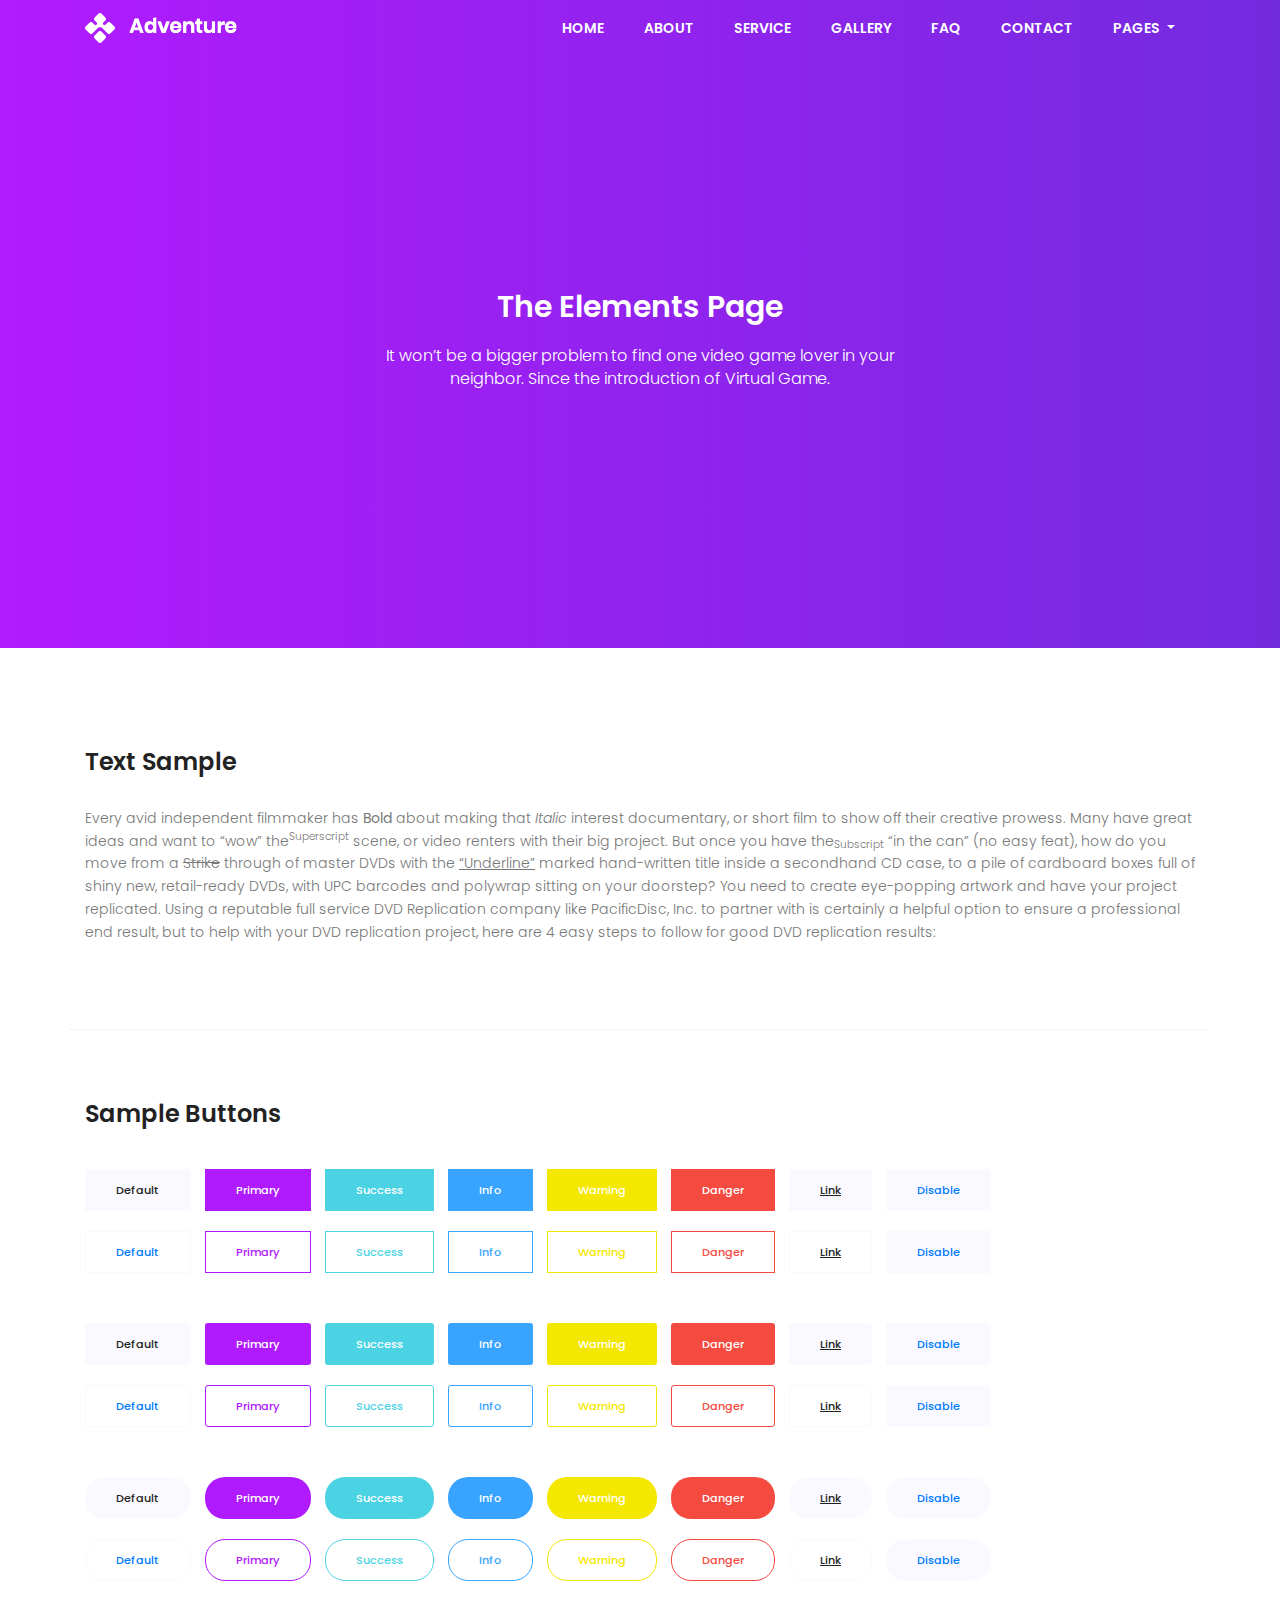
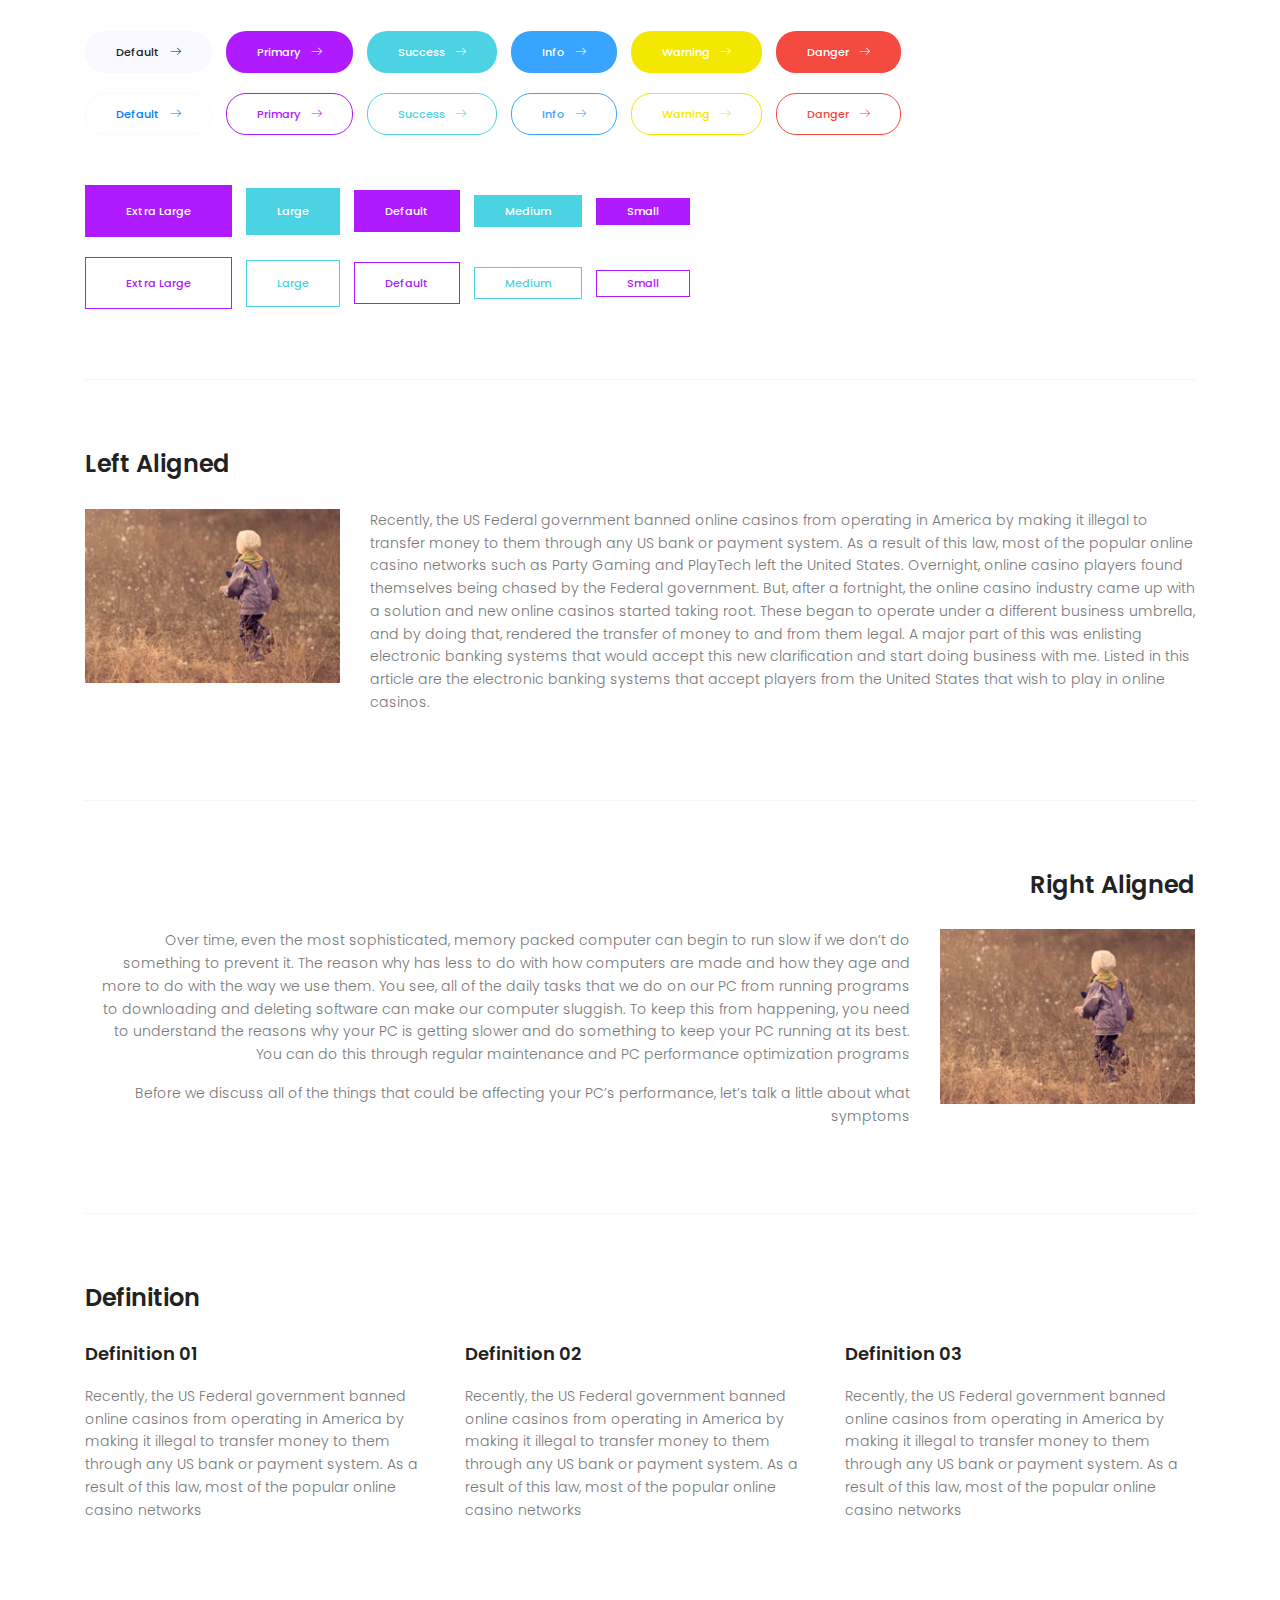
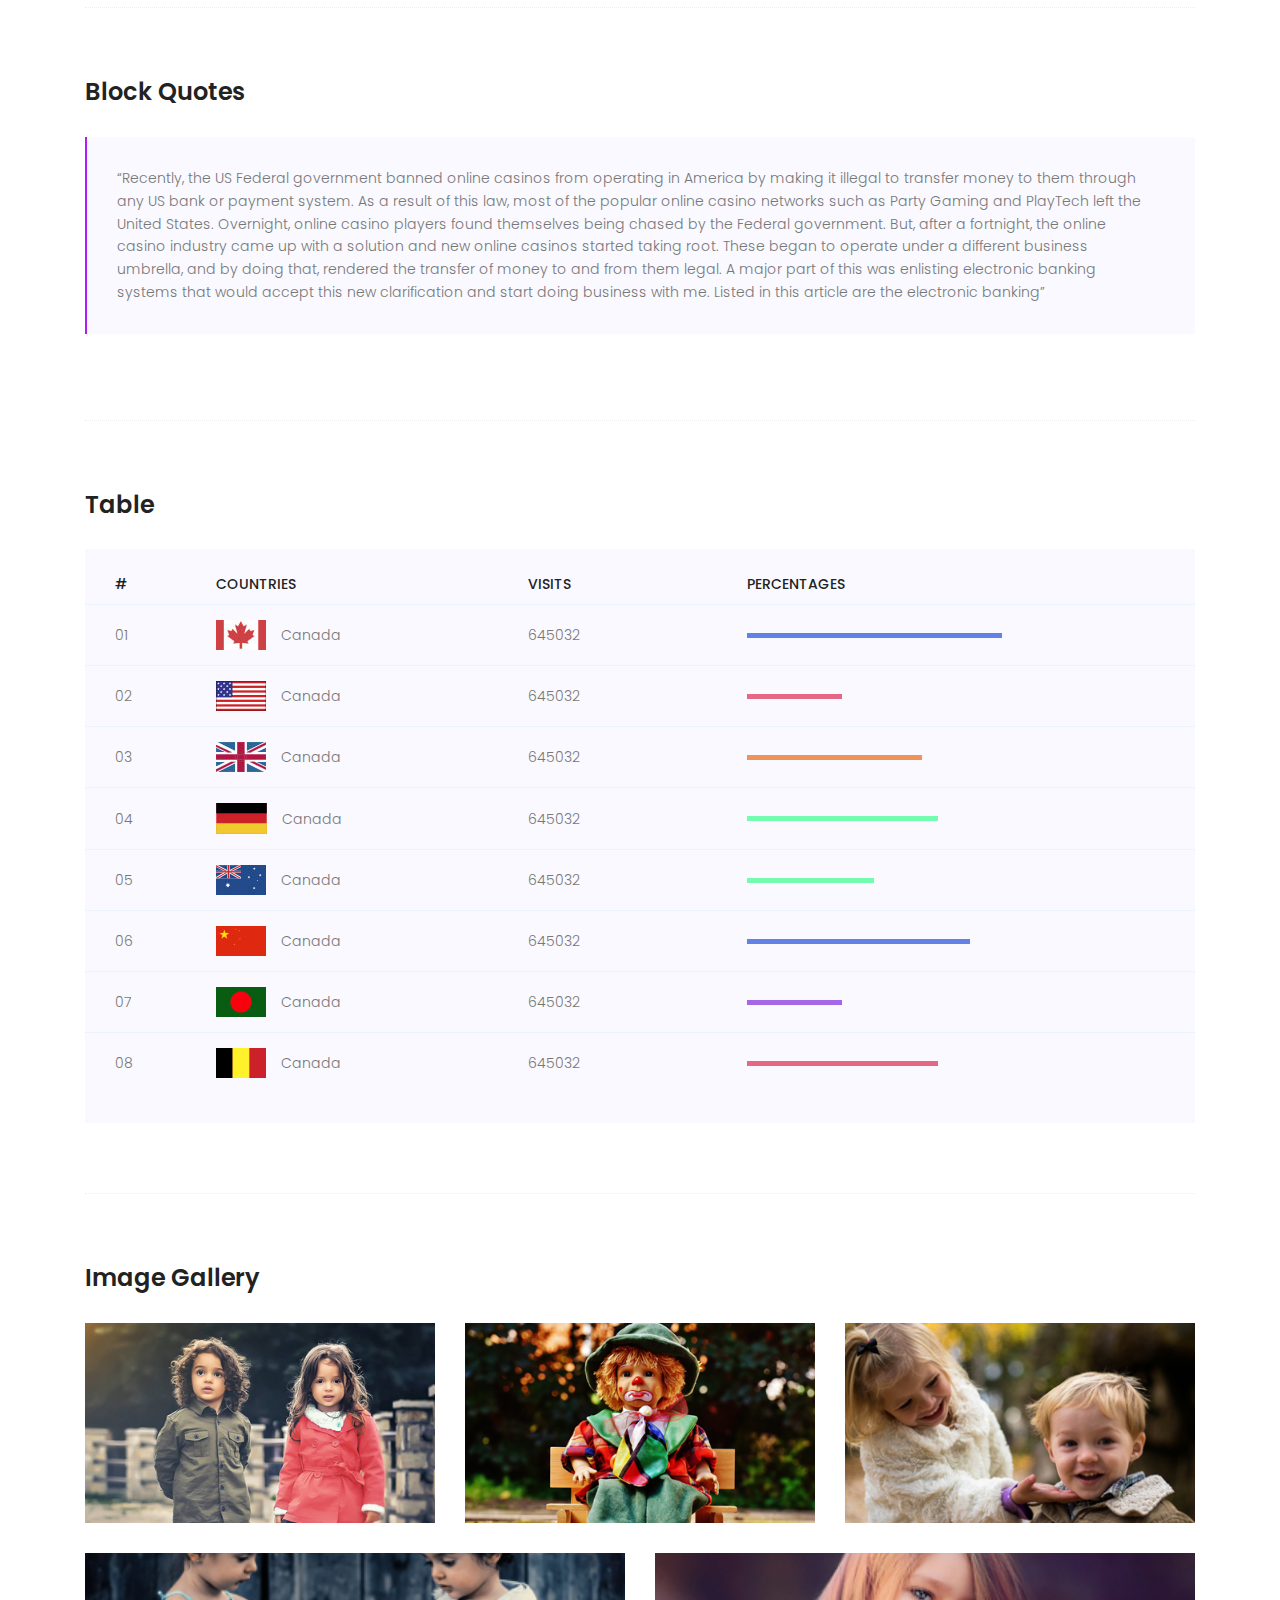
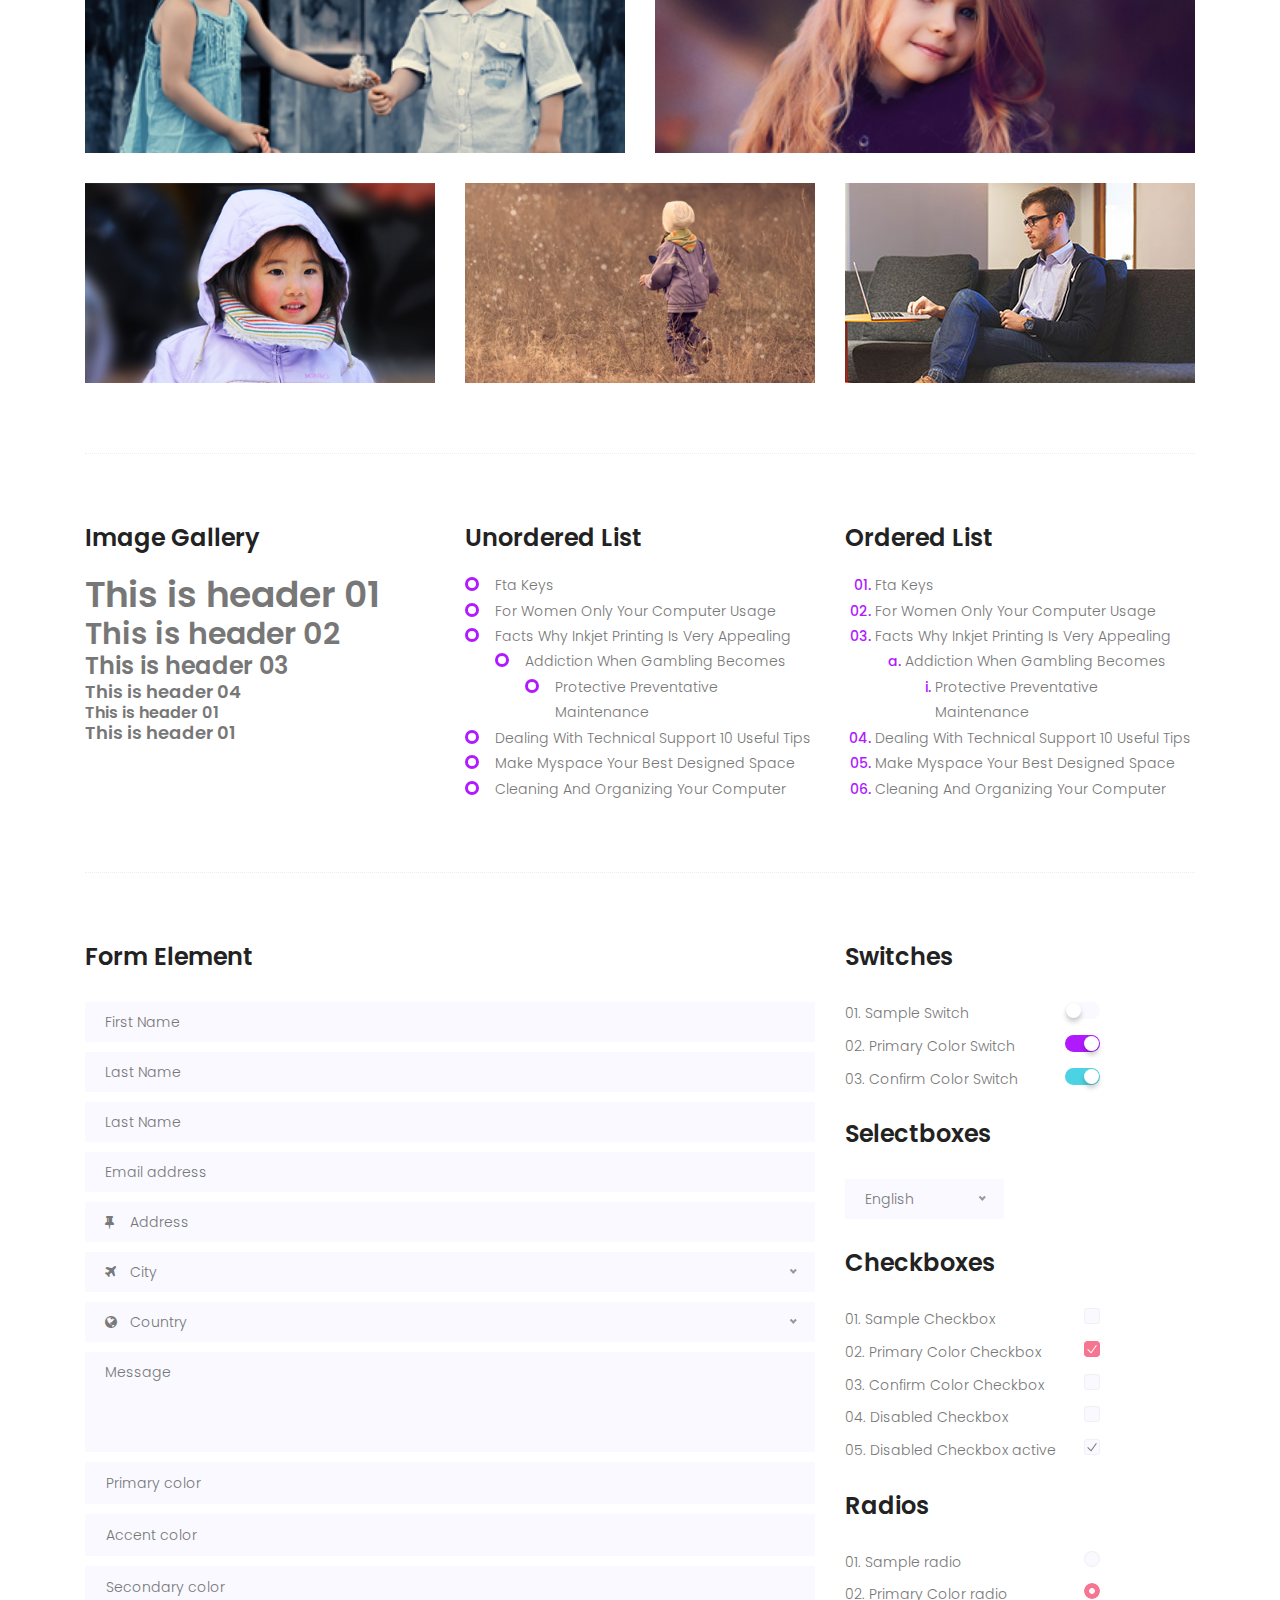
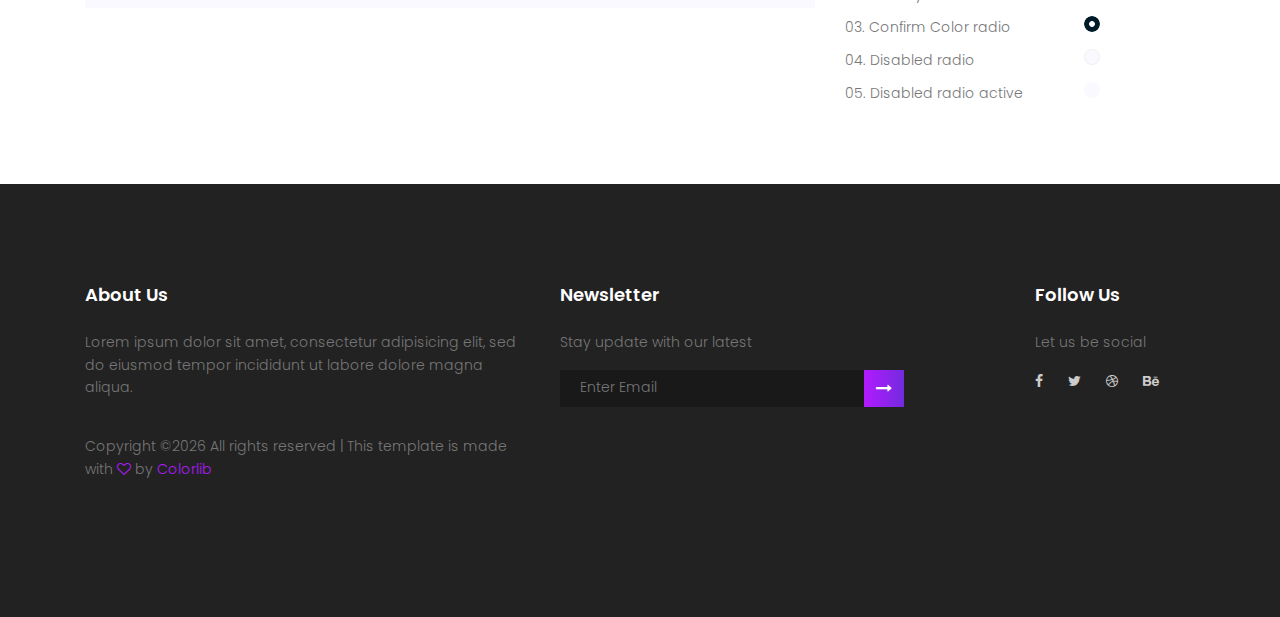
==== elements.html @ 17e7ca54 "new web" ====
<!DOCTYPE html>
	<html lang="zxx" class="no-js">
	<head>
		<!-- Mobile Specific Meta -->
		<meta name="viewport" content="width=device-width, initial-scale=1, shrink-to-fit=no">
		<!-- Favicon-->
		<link rel="shortcut icon" href="img/elements/fav.png">
		<!-- Author Meta -->
		<meta name="author" content="CodePixar">
		<!-- Meta Description -->
		<meta name="description" content="">
		<!-- Meta Keyword -->
		<meta name="keywords" content="">
		<!-- meta character set -->
		<meta charset="UTF-8">
		<!-- Site Title -->
		<title>Adventure</title>

		<link href="https://fonts.googleapis.com/css?family=Poppins:100,200,400,300,500,600,700" rel="stylesheet"> 
			<!--
			CSS
			============================================= -->
			<link rel="stylesheet" href="css/linearicons.css">
			<link rel="stylesheet" href="css/owl.carousel.css">
			<link rel="stylesheet" href="css/font-awesome.min.css">
			<link rel="stylesheet" href="css/nice-select.css">			
			<link rel="stylesheet" href="css/magnific-popup.css">
			<link rel="stylesheet" href="css/bootstrap.css">
			<link rel="stylesheet" href="css/main.css">
		</head>
		<body>
			<!-- Start banner Area -->
			<section class="generic-banner relative">
			<!-- Start Header Area -->
				<header class="default-header">
					<nav class="navbar navbar-expand-lg  navbar-light">
						<div class="container">
							  <a class="navbar-brand" href="index.html">
							  	<img src="img/logo.png" alt="">
							  </a>
							  <button class="navbar-toggler" type="button" data-toggle="collapse" data-target="#navbarSupportedContent" aria-controls="navbarSupportedContent" aria-expanded="false" aria-label="Toggle navigation">
							    <span class="text-white lnr lnr-menu"></span>
							  </button>

							  <div class="collapse navbar-collapse justify-content-end align-items-center" id="navbarSupportedContent">
							    <ul class="navbar-nav">
									<li><a href="index.html#home">Home</a></li>
									<li><a href="index.html#about">About</a></li>									
									<li><a href="index.html#secvice">Service</a></li>
									<li><a href="index.html#gallery">Gallery</a></li>
									<li><a href="index.html#faq">Faq</a></li>
									<li><a href="index.html#contact">Contact</a></li>
									<!-- Dropdown -->
								    <li class="dropdown">
								      <a class="dropdown-toggle" href="#" id="navbardrop" data-toggle="dropdown">
								        Pages
								      </a>
								      <div class="dropdown-menu">
								        <a class="dropdown-item" href="generic.html">Generic</a>
								        <a class="dropdown-item" href="elements.html">Elements</a>
								      </div>
								    </li>
							    </ul>
							  </div>						
						</div>
					</nav>
				</header>
			<!-- End Header Area -->				
				<div class="container">
					<div class="row height align-items-center justify-content-center">
						<div class="col-lg-10">
							<div class="generic-banner-content">
								<h2 class="text-white">The Elements Page</h2>
								<p class="text-white">It won’t be a bigger problem to find one video game lover in your <br> neighbor. Since the introduction of Virtual Game.</p>
							</div>
						</div>
					</div>
				</div>
			</section>		
			<!-- End banner Area -->
			<!-- Start Sample Area -->
			<section class="sample-text-area">
				<div class="container">
					<h3 class="text-heading">Text Sample</h3>
					<p class="sample-text">
						Every avid independent filmmaker has <b>Bold</b> about making that <i>Italic</i> interest documentary, or short film to show off their creative prowess. Many have great ideas and want to “wow” the<sup>Superscript</sup> scene, or video renters with their big project.  But once you have the<sub>Subscript</sub> “in the can” (no easy feat), how do you move from a <del>Strike</del> through of master DVDs with the <u>“Underline”</u> marked hand-written title inside a secondhand CD case, to a pile of cardboard boxes full of shiny new, retail-ready DVDs, with UPC barcodes and polywrap sitting on your doorstep?  You need to create eye-popping artwork and have your project replicated. Using a reputable full service DVD Replication company like PacificDisc, Inc. to partner with is certainly a helpful option to ensure a professional end result, but to help with your DVD replication project, here are 4 easy steps to follow for good DVD replication results: 

					</p>
				</div>
			</section>
			<!-- End Sample Area -->
			<!-- Start Button -->
			<section class="button-area">
				<div class="container border-top-generic">
					<h3 class="text-heading">Sample Buttons</h3>
					<div class="button-group-area">
						<a href="#" class="genric-btn default">Default</a>
						<a href="#" class="genric-btn primary">Primary</a>
						<a href="#" class="genric-btn success">Success</a>
						<a href="#" class="genric-btn info">Info</a>
						<a href="#" class="genric-btn warning">Warning</a>
						<a href="#" class="genric-btn danger">Danger</a>
						<a href="#" class="genric-btn link">Link</a>
						<a href="#" class="genric-btn disable">Disable</a>
					</div>
					<div class="button-group-area mt-10">
						<a href="#" class="genric-btn default-border">Default</a>
						<a href="#" class="genric-btn primary-border">Primary</a>
						<a href="#" class="genric-btn success-border">Success</a>
						<a href="#" class="genric-btn info-border">Info</a>
						<a href="#" class="genric-btn warning-border">Warning</a>
						<a href="#" class="genric-btn danger-border">Danger</a>
						<a href="#" class="genric-btn link-border">Link</a>
						<a href="#" class="genric-btn disable">Disable</a>
					</div>
					<div class="button-group-area mt-40">
						<a href="#" class="genric-btn default radius">Default</a>
						<a href="#" class="genric-btn primary radius">Primary</a>
						<a href="#" class="genric-btn success radius">Success</a>
						<a href="#" class="genric-btn info radius">Info</a>
						<a href="#" class="genric-btn warning radius">Warning</a>
						<a href="#" class="genric-btn danger radius">Danger</a>
						<a href="#" class="genric-btn link radius">Link</a>
						<a href="#" class="genric-btn disable radius">Disable</a>
					</div>
					<div class="button-group-area mt-10">
						<a href="#" class="genric-btn default-border radius">Default</a>
						<a href="#" class="genric-btn primary-border radius">Primary</a>
						<a href="#" class="genric-btn success-border radius">Success</a>
						<a href="#" class="genric-btn info-border radius">Info</a>
						<a href="#" class="genric-btn warning-border radius">Warning</a>
						<a href="#" class="genric-btn danger-border radius">Danger</a>
						<a href="#" class="genric-btn link-border radius">Link</a>
						<a href="#" class="genric-btn disable radius">Disable</a>
					</div>
					<div class="button-group-area mt-40">
						<a href="#" class="genric-btn default circle">Default</a>
						<a href="#" class="genric-btn primary circle">Primary</a>
						<a href="#" class="genric-btn success circle">Success</a>
						<a href="#" class="genric-btn info circle">Info</a>
						<a href="#" class="genric-btn warning circle">Warning</a>
						<a href="#" class="genric-btn danger circle">Danger</a>
						<a href="#" class="genric-btn link circle">Link</a>
						<a href="#" class="genric-btn disable circle">Disable</a>
					</div>
					<div class="button-group-area mt-10">
						<a href="#" class="genric-btn default-border circle">Default</a>
						<a href="#" class="genric-btn primary-border circle">Primary</a>
						<a href="#" class="genric-btn success-border circle">Success</a>
						<a href="#" class="genric-btn info-border circle">Info</a>
						<a href="#" class="genric-btn warning-border circle">Warning</a>
						<a href="#" class="genric-btn danger-border circle">Danger</a>
						<a href="#" class="genric-btn link-border circle">Link</a>
						<a href="#" class="genric-btn disable circle">Disable</a>
					</div>
					<div class="button-group-area mt-40">
						<a href="#" class="genric-btn default circle arrow">Default<span class="lnr lnr-arrow-right"></span></a>
						<a href="#" class="genric-btn primary circle arrow">Primary<span class="lnr lnr-arrow-right"></span></a>
						<a href="#" class="genric-btn success circle arrow">Success<span class="lnr lnr-arrow-right"></span></a>
						<a href="#" class="genric-btn info circle arrow">Info<span class="lnr lnr-arrow-right"></span></a>
						<a href="#" class="genric-btn warning circle arrow">Warning<span class="lnr lnr-arrow-right"></span></a>
						<a href="#" class="genric-btn danger circle arrow">Danger<span class="lnr lnr-arrow-right"></span></a>
					</div>
					<div class="button-group-area mt-10">
						<a href="#" class="genric-btn default-border circle arrow">Default<span class="lnr lnr-arrow-right"></span></a>
						<a href="#" class="genric-btn primary-border circle arrow">Primary<span class="lnr lnr-arrow-right"></span></a>
						<a href="#" class="genric-btn success-border circle arrow">Success<span class="lnr lnr-arrow-right"></span></a>
						<a href="#" class="genric-btn info-border circle arrow">Info<span class="lnr lnr-arrow-right"></span></a>
						<a href="#" class="genric-btn warning-border circle arrow">Warning<span class="lnr lnr-arrow-right"></span></a>
						<a href="#" class="genric-btn danger-border circle arrow">Danger<span class="lnr lnr-arrow-right"></span></a>
					</div>
					<div class="button-group-area mt-40">
						<a href="#" class="genric-btn primary e-large">Extra Large</a>
						<a href="#" class="genric-btn success large">Large</a>
						<a href="#" class="genric-btn primary">Default</a>
						<a href="#" class="genric-btn success medium">Medium</a>
						<a href="#" class="genric-btn primary small">Small</a>
					</div>
					<div class="button-group-area mt-10">
						<a href="#" class="genric-btn primary-border e-large">Extra Large</a>
						<a href="#" class="genric-btn success-border large">Large</a>
						<a href="#" class="genric-btn primary-border">Default</a>
						<a href="#" class="genric-btn success-border medium">Medium</a>
						<a href="#" class="genric-btn primary-border small">Small</a>
					</div>
				</div>
			</section>
			<!-- End Button -->
			<!-- Start Align Area -->
			<div class="whole-wrap">
				<div class="container">
					<div class="section-top-border">
						<h3 class="mb-30">Left Aligned</h3>
						<div class="row">
							<div class="col-md-3">
								<img src="img/elements/d.jpg" alt="" class="img-fluid">
							</div>
							<div class="col-md-9 mt-sm-20">
								<p>Recently, the US Federal government banned online casinos from operating in America by making it illegal to transfer money to them through any US bank or payment system. As a result of this law, most of the popular online casino networks such as Party Gaming and PlayTech left the United States. Overnight, online casino players found themselves being chased by the Federal government. But, after a fortnight, the online casino industry came up with a solution and new online casinos started taking root. These began to operate under a different business umbrella, and by doing that, rendered the transfer of money to and from them legal. A major part of this was enlisting electronic banking systems that would accept this new clarification and start doing business with me. Listed in this article are the electronic banking systems that accept players from the United States that wish to play in online casinos.</p>
							</div>
						</div>
					</div>
					<div class="section-top-border text-right">
						<h3 class="mb-30">Right Aligned</h3>
						<div class="row">
							<div class="col-md-9">
								<p class="text-right">Over time, even the most sophisticated, memory packed computer can begin to run slow if we don’t do something to prevent it. The reason why has less to do with how computers are made and how they age and more to do with the way we use them. You see, all of the daily tasks that we do on our PC from running programs to downloading and deleting software can make our computer sluggish. To keep this from happening, you need to understand the reasons why your PC is getting slower and do something to keep your PC running at its best. You can do this through regular maintenance and PC performance optimization programs</p>
								<p class="text-right">Before we discuss all of the things that could be affecting your PC’s performance, let’s talk a little about what symptoms</p>
							</div>
							<div class="col-md-3">
								<img src="img/elements/d.jpg" alt="" class="img-fluid">
							</div>
						</div>
					</div>
					<div class="section-top-border">
						<h3 class="mb-30">Definition</h3>
						<div class="row">
							<div class="col-md-4">
								<div class="single-defination">
									<h4 class="mb-20">Definition 01</h4>
									<p>Recently, the US Federal government banned online casinos from operating in America by making it illegal to transfer money to them through any US bank or payment system. As a result of this law, most of the popular online casino networks</p>
								</div>
							</div>
							<div class="col-md-4">
								<div class="single-defination">
									<h4 class="mb-20">Definition 02</h4>
									<p>Recently, the US Federal government banned online casinos from operating in America by making it illegal to transfer money to them through any US bank or payment system. As a result of this law, most of the popular online casino networks</p>
								</div>
							</div>
							<div class="col-md-4">
								<div class="single-defination">
									<h4 class="mb-20">Definition 03</h4>
									<p>Recently, the US Federal government banned online casinos from operating in America by making it illegal to transfer money to them through any US bank or payment system. As a result of this law, most of the popular online casino networks</p>
								</div>
							</div>
						</div>
					</div>
					<div class="section-top-border">
						<h3 class="mb-30">Block Quotes</h3>
						<div class="row">
							<div class="col-lg-12">
								<blockquote class="generic-blockquote">
									“Recently, the US Federal government banned online casinos from operating in America by making it illegal to transfer money to them through any US bank or payment system. As a result of this law, most of the popular online casino networks such as Party Gaming and PlayTech left the United States. Overnight, online casino players found themselves being chased by the Federal government. But, after a fortnight, the online casino industry came up with a solution and new online casinos started taking root. These began to operate under a different business umbrella, and by doing that, rendered the transfer of money to and from them legal. A major part of this was enlisting electronic banking systems that would accept this new clarification and start doing business with me. Listed in this article are the electronic banking” 
								</blockquote>
							</div>
						</div>
					</div>
					<div class="section-top-border">
						<h3 class="mb-30">Table</h3>
						<div class="progress-table-wrap">
							<div class="progress-table">
								<div class="table-head">
									<div class="serial">#</div>
									<div class="country">Countries</div>
									<div class="visit">Visits</div>
									<div class="percentage">Percentages</div>
								</div>
								<div class="table-row">
									<div class="serial">01</div>
									<div class="country"> <img src="img/elements/f1.jpg" alt="flag">Canada</div>
									<div class="visit">645032</div>
									<div class="percentage">
										<div class="progress">
											<div class="progress-bar color-1" role="progressbar" style="width: 80%" aria-valuenow="80" aria-valuemin="0" aria-valuemax="100"></div>
										</div>
									</div>
								</div>
								<div class="table-row">
									<div class="serial">02</div>
									<div class="country"> <img src="img/elements/f2.jpg" alt="flag">Canada</div>
									<div class="visit">645032</div>
									<div class="percentage">
										<div class="progress">
											<div class="progress-bar color-2" role="progressbar" style="width: 30%" aria-valuenow="30" aria-valuemin="0" aria-valuemax="100"></div>
										</div>
									</div>
								</div>
								<div class="table-row">
									<div class="serial">03</div>
									<div class="country"> <img src="img/elements/f3.jpg" alt="flag">Canada</div>
									<div class="visit">645032</div>
									<div class="percentage">
										<div class="progress">
											<div class="progress-bar color-3" role="progressbar" style="width: 55%" aria-valuenow="55" aria-valuemin="0" aria-valuemax="100"></div>
										</div>
									</div>
								</div>
								<div class="table-row">
									<div class="serial">04</div>
									<div class="country"> <img src="img/elements/f4.jpg" alt="flag">Canada</div>
									<div class="visit">645032</div>
									<div class="percentage">
										<div class="progress">
											<div class="progress-bar color-4" role="progressbar" style="width: 60%" aria-valuenow="60" aria-valuemin="0" aria-valuemax="100"></div>
										</div>
									</div>
								</div>
								<div class="table-row">
									<div class="serial">05</div>
									<div class="country"> <img src="img/elements/f5.jpg" alt="flag">Canada</div>
									<div class="visit">645032</div>
									<div class="percentage">
										<div class="progress">
											<div class="progress-bar color-5" role="progressbar" style="width: 40%" aria-valuenow="40" aria-valuemin="0" aria-valuemax="100"></div>
										</div>
									</div>
								</div>
								<div class="table-row">
									<div class="serial">06</div>
									<div class="country"> <img src="img/elements/f6.jpg" alt="flag">Canada</div>
									<div class="visit">645032</div>
									<div class="percentage">
										<div class="progress">
											<div class="progress-bar color-6" role="progressbar" style="width: 70%" aria-valuenow="70" aria-valuemin="0" aria-valuemax="100"></div>
										</div>
									</div>
								</div>
								<div class="table-row">
									<div class="serial">07</div>
									<div class="country"> <img src="img/elements/f7.jpg" alt="flag">Canada</div>
									<div class="visit">645032</div>
									<div class="percentage">
										<div class="progress">
											<div class="progress-bar color-7" role="progressbar" style="width: 30%" aria-valuenow="30" aria-valuemin="0" aria-valuemax="100"></div>
										</div>
									</div>
								</div>
								<div class="table-row">
									<div class="serial">08</div>
									<div class="country"> <img src="img/elements/f8.jpg" alt="flag">Canada</div>
									<div class="visit">645032</div>
									<div class="percentage">
										<div class="progress">
											<div class="progress-bar color-8" role="progressbar" style="width: 60%" aria-valuenow="60" aria-valuemin="0" aria-valuemax="100"></div>
										</div>
									</div>
								</div>
							</div>
						</div>
					</div>
					<div class="section-top-border">
						<h3>Image Gallery</h3>
						<div class="row gallery-item">
							<div class="col-md-4">
								<a href="img/elements/g1.jpg" class="img-pop-up"><div class="single-gallery-image" style="background: url(img/elements/g1.jpg);"></div></a>
							</div>
							<div class="col-md-4">
								<a href="img/elements/g2.jpg" class="img-pop-up"><div class="single-gallery-image" style="background: url(img/elements/g2.jpg);"></div></a>
							</div>
							<div class="col-md-4">
								<a href="img/elements/g3.jpg" class="img-pop-up"><div class="single-gallery-image" style="background: url(img/elements/g3.jpg);"></div></a>
							</div>
							<div class="col-md-6">
								<a href="img/elements/g4.jpg" class="img-pop-up"><div class="single-gallery-image" style="background: url(img/elements/g4.jpg);"></div></a>
							</div>
							<div class="col-md-6">
								<a href="img/elements/g5.jpg" class="img-pop-up"><div class="single-gallery-image" style="background: url(img/elements/g5.jpg);"></div></a>
							</div>
							<div class="col-md-4">
								<a href="img/elements/g6.jpg" class="img-pop-up"><div class="single-gallery-image" style="background: url(img/elements/g6.jpg);"></div></a>
							</div>
							<div class="col-md-4">
								<a href="img/elements/g7.jpg" class="img-pop-up"><div class="single-gallery-image" style="background: url(img/elements/g7.jpg);"></div></a>
							</div>
							<div class="col-md-4">
								<a href="img/elements/g8.jpg" class="img-pop-up"><div class="single-gallery-image" style="background: url(img/elements/g8.jpg);"></div></a>
							</div>
						</div>
					</div>
					<div class="section-top-border">
						<div class="row">
							<div class="col-md-4">
								<h3 class="mb-20">Image Gallery</h3>
								<div class="typography">
									<h1>This is header 01</h1>
									<h2>This is header 02</h2>
									<h3>This is header 03</h3>
									<h4>This is header 04</h4>
									<h5>This is header 01</h5>
									<h6>This is header 01</h6>
								</div>
							</div>
							<div class="col-md-4 mt-sm-30">
								<h3 class="mb-20">Unordered List</h3>
								<div class="">
									<ul class="unordered-list">
										<li>Fta Keys</li>
										<li>For Women Only Your Computer Usage</li>
										<li>Facts Why Inkjet Printing Is Very Appealing
											<ul>
												<li>Addiction When Gambling Becomes
													<ul>
														<li>Protective Preventative Maintenance</li>
													</ul>
												</li>
											</ul>
										</li>
										<li>Dealing With Technical Support 10 Useful Tips</li>
										<li>Make Myspace Your Best Designed Space</li>
										<li>Cleaning And Organizing Your Computer</li>
									</ul>
								</div>
							</div>
							<div class="col-md-4 mt-sm-30">
								<h3 class="mb-20">Ordered List</h3>
								<div class="">
									<ol class="ordered-list">
										<li><span>Fta Keys</span></li>
										<li><span>For Women Only Your Computer Usage</span></li>
										<li><span>Facts Why Inkjet Printing Is Very Appealing</span>
											<ol class="ordered-list-alpha">
												<li><span>Addiction When Gambling Becomes</span>
													<ol class="ordered-list-roman">
														<li><span>Protective Preventative Maintenance</span></li>
													</ol>
												</li>
											</ol>
										</li>
										<li><span>Dealing With Technical Support 10 Useful Tips</span></li>
										<li><span>Make Myspace Your Best Designed Space</span></li>
										<li><span>Cleaning And Organizing Your Computer</span></li>
									</ol>
								</div>
							</div>
						</div>
					</div>
					<div class="section-top-border">
						<div class="row">
							<div class="col-lg-8 col-md-8">
								<h3 class="mb-30">Form Element</h3>
								<form action="#">
									<div class="mt-10">
										<input type="text" name="first_name" placeholder="First Name" onfocus="this.placeholder = ''" onblur="this.placeholder = 'First Name'" required class="single-input">
									</div>
									<div class="mt-10">
										<input type="text" name="last_name" placeholder="Last Name" onfocus="this.placeholder = ''" onblur="this.placeholder = 'Last Name'" required class="single-input">
									</div>
									<div class="mt-10">
										<input type="text" name="last_name" placeholder="Last Name" onfocus="this.placeholder = ''" onblur="this.placeholder = 'Last Name'" required class="single-input">
									</div>
									<div class="mt-10">
										<input type="email" name="EMAIL" placeholder="Email address" onfocus="this.placeholder = ''" onblur="this.placeholder = 'Email address'" required class="single-input">
									</div>
									<div class="input-group-icon mt-10">
										<div class="icon"><i class="fa fa-thumb-tack" aria-hidden="true"></i></div>
										<input type="text" name="address" placeholder="Address" onfocus="this.placeholder = ''" onblur="this.placeholder = 'Address'" required class="single-input">
									</div>
									<div class="input-group-icon mt-10">
										<div class="icon"><i class="fa fa-plane" aria-hidden="true"></i></div>
										<div class="form-select" id="default-select"">
											<select>
												<option value="1">City</option>
												<option value="1">Dhaka</option>
												<option value="1">Dilli</option>
												<option value="1">Newyork</option>
												<option value="1">Islamabad</option>
											</select>
										</div>
									</div>
									<div class="input-group-icon mt-10">
										<div class="icon"><i class="fa fa-globe" aria-hidden="true"></i></div>
										<div class="form-select" id="default-select"">
											<select>
												<option value="1">Country</option>
												<option value="1">Bangladesh</option>
												<option value="1">India</option>
												<option value="1">England</option>
												<option value="1">Srilanka</option>
											</select>
										</div>
									</div>
									
									<div class="mt-10">
										<textarea class="single-textarea" placeholder="Message" onfocus="this.placeholder = ''" onblur="this.placeholder = 'Message'" required></textarea>
									</div>
									<!-- For Gradient Border Use -->
									<!-- <div class="mt-10">
										<div class="primary-input">
											<input id="primary-input" type="text" name="first_name" placeholder="Primary color" onfocus="this.placeholder = ''" onblur="this.placeholder = 'Primary color'">
											<label for="primary-input"></label>
										</div>
									</div> -->
									<div class="mt-10">
										<input type="text" name="first_name" placeholder="Primary color" onfocus="this.placeholder = ''" onblur="this.placeholder = 'Primary color'" required class="single-input-primary">
									</div>
									<div class="mt-10">
										<input type="text" name="first_name" placeholder="Accent color" onfocus="this.placeholder = ''" onblur="this.placeholder = 'Accent color'" required class="single-input-accent">
									</div>
									<div class="mt-10">
										<input type="text" name="first_name" placeholder="Secondary color" onfocus="this.placeholder = ''" onblur="this.placeholder = 'Secondary color'" required class="single-input-secondary">
									</div>
								</form>
							</div>
							<div class="col-lg-3 col-md-4 mt-sm-30">
								<div class="single-element-widget">
									<h3 class="mb-30">Switches</h3>
									<div class="switch-wrap d-flex justify-content-between">
										<p>01. Sample Switch</p>
										<div class="primary-switch">
											<input type="checkbox" id="default-switch">
											<label for="default-switch"></label>
										</div>
									</div>
									<div class="switch-wrap d-flex justify-content-between">
										<p>02. Primary Color Switch</p>
										<div class="primary-switch">
											<input type="checkbox" id="primary-switch" checked>
											<label for="primary-switch"></label>
										</div>
									</div>
									<div class="switch-wrap d-flex justify-content-between">
										<p>03. Confirm Color Switch</p>
										<div class="confirm-switch">
											<input type="checkbox" id="confirm-switch" checked>
											<label for="confirm-switch"></label>
										</div>
									</div>
								</div>
								<div class="single-element-widget mt-30">
									<h3 class="mb-30">Selectboxes</h3>
									<div class="default-select" id="default-select"">
										<select>
											<option value="1">English</option>
											<option value="1">Spanish</option>
											<option value="1">Arabic</option>
											<option value="1">Portuguise</option>
											<option value="1">Bengali</option>
										</select>
									</div>
								</div>
								<div class="single-element-widget mt-30">
									<h3 class="mb-30">Checkboxes</h3>
									<div class="switch-wrap d-flex justify-content-between">
										<p>01. Sample Checkbox</p>
										<div class="primary-checkbox">
											<input type="checkbox" id="default-checkbox">
											<label for="default-checkbox"></label>
										</div>
									</div>
									<div class="switch-wrap d-flex justify-content-between">
										<p>02. Primary Color Checkbox</p>
										<div class="primary-checkbox">
											<input type="checkbox" id="primary-checkbox" checked>
											<label for="primary-checkbox"></label>
										</div>
									</div>
									<div class="switch-wrap d-flex justify-content-between">
										<p>03. Confirm Color Checkbox</p>
										<div class="confirm-checkbox">
											<input type="checkbox" id="confirm-checkbox">
											<label for="confirm-checkbox"></label>
										</div>
									</div>
									<div class="switch-wrap d-flex justify-content-between">
										<p>04. Disabled Checkbox</p>
										<div class="disabled-checkbox">
											<input type="checkbox" id="disabled-checkbox" disabled>
											<label for="disabled-checkbox"></label>
										</div>
									</div>
									<div class="switch-wrap d-flex justify-content-between">
										<p>05. Disabled Checkbox active</p>
										<div class="disabled-checkbox">
											<input type="checkbox" id="disabled-checkbox-active" checked disabled>
											<label for="disabled-checkbox-active"></label>
										</div>
									</div>
								</div>
								<div class="single-element-widget mt-30">
									<h3 class="mb-30">Radios</h3>
									<div class="switch-wrap d-flex justify-content-between">
										<p>01. Sample radio</p>
										<div class="primary-radio">
											<input type="checkbox" id="default-radio">
											<label for="default-radio"></label>
										</div>
									</div>
									<div class="switch-wrap d-flex justify-content-between">
										<p>02. Primary Color radio</p>
										<div class="primary-radio">
											<input type="checkbox" id="primary-radio" checked>
											<label for="primary-radio"></label>
										</div>
									</div>
									<div class="switch-wrap d-flex justify-content-between">
										<p>03. Confirm Color radio</p>
										<div class="confirm-radio">
											<input type="checkbox" id="confirm-radio" checked>
											<label for="confirm-radio"></label>
										</div>
									</div>
									<div class="switch-wrap d-flex justify-content-between">
										<p>04. Disabled radio</p>
										<div class="disabled-radio">
											<input type="checkbox" id="disabled-radio" disabled>
											<label for="disabled-radio"></label>
										</div>
									</div>
									<div class="switch-wrap d-flex justify-content-between">
										<p>05. Disabled radio active</p>
										<div class="disabled-radio">
											<input type="checkbox" id="disabled-radio-active" checked disabled>
											<label for="disabled-radio-active"></label>
										</div>
									</div>
								</div>
							</div>
						</div>
					</div>
				</div>
			</div>
			<!-- End Align Area -->


			<!-- start footer Area -->		
			<footer class="footer-area section-gap">
				<div class="container">
					<div class="row">
						<div class="col-lg-5 col-md-6 col-sm-6">
							<div class="single-footer-widget">
								<h6>About Us</h6>
								<p>
									Lorem ipsum dolor sit amet, consectetur adipisicing elit, sed do eiusmod tempor incididunt ut labore dolore magna aliqua.
								</p>

								<!-- Link back to Colorlib can't be removed. Template is licensed under CC BY 3.0. -->
            		<p class="footer-text">Copyright &copy;<script>document.write(new Date().getFullYear());</script> All rights reserved | This template is made with <i class="fa fa-heart-o" aria-hidden="true"></i> by <a href="https://colorlib.com" target="_blank">Colorlib</a></p>
            		<!-- Link back to Colorlib can't be removed. Template is licensed under CC BY 3.0. -->

							</div>
						</div>
						<div class="col-lg-5  col-md-6 col-sm-6">
							<div class="single-footer-widget">
								<h6>Newsletter</h6>
								<p>Stay update with our latest</p>
								<div class="" id="mc_embed_signup">

										<form target="_blank" novalidate="true" action="https://spondonit.us12.list-manage.com/subscribe/post?u=1462626880ade1ac87bd9c93a&amp;id=92a4423d01" method="get" class="form-inline">

										<div class="d-flex flex-row">

											<input class="form-control" name="EMAIL" placeholder="Enter Email" onfocus="this.placeholder = ''" onblur="this.placeholder = 'Enter Email '" required="" type="email">


				                            	<button class="click-btn btn btn-default"><i class="fa fa-long-arrow-right" aria-hidden="true"></i></button>
				                            	<div style="position: absolute; left: -5000px;">
													<input name="b_36c4fd991d266f23781ded980_aefe40901a" tabindex="-1" value="" type="text">
												</div>
				                          	
											<!-- <div class="col-lg-4 col-md-4">
												<button class="bb-btn btn"><span class="lnr lnr-arrow-right"></span></button>
											</div>  -->
										</div>		
										<div class="info"></div>
										</form>
								</div>
								</div>
						</div>						
						<div class="col-lg-2 col-md-6 col-sm-6 social-widget">
							<div class="single-footer-widget">
								<h6>Follow Us</h6>
								<p>Let us be social</p>
								<div class="footer-social d-flex align-items-center">
									<a href="#"><i class="fa fa-facebook"></i></a>
									<a href="#"><i class="fa fa-twitter"></i></a>
									<a href="#"><i class="fa fa-dribbble"></i></a>
									<a href="#"><i class="fa fa-behance"></i></a>
								</div>
							</div>
						</div>							
					</div>
				</div>
			</footer>	
			<!-- End footer Area -->		


			<script src="js/vendor/jquery-2.2.4.min.js"></script>
			<script src="https://cdnjs.cloudflare.com/ajax/libs/popper.js/1.11.0/umd/popper.min.js" integrity="sha384-b/U6ypiBEHpOf/4+1nzFpr53nxSS+GLCkfwBdFNTxtclqqenISfwAzpKaMNFNmj4" crossorigin="anonymous"></script>
			<script src="js/vendor/bootstrap.min.js"></script>
			<script src="js/owl.carousel.min.js"></script>
			<script src="js/jquery.sticky.js"></script>
			<script src="js/jquery.nice-select.min.js"></script>			
			<script src="js/parallax.min.js"></script>
			<script src="js/jquery.magnific-popup.min.js"></script>
			<script src="js/main.js"></script>	
		</body>
	</html>
---- css/linearicons.css ----
@font-face {
	font-family: 'Linearicons-Free';
	src:url('../fonts/Linearicons-Free.eot?w118d');
	src:url('../fonts/Linearicons-Free.eot?#iefixw118d') format('embedded-opentype'),
		url('../fonts/Linearicons-Free.woff2?w118d') format('woff2'),
		url('../fonts/Linearicons-Free.woff?w118d') format('woff'),
		url('../fonts/Linearicons-Free.ttf?w118d') format('truetype'),
		url('../fonts/Linearicons-Free.svg?w118d#Linearicons-Free') format('svg');
	font-weight: normal;
	font-style: normal;
}

.lnr {
	font-family: 'Linearicons-Free';
	speak: none;
	font-style: normal;
	font-weight: normal;
	font-variant: normal;
	text-transform: none;
	line-height: 1;

	/* Better Font Rendering =========== */
	-webkit-font-smoothing: antialiased;
	-moz-osx-font-smoothing: grayscale;
}

.lnr-home:before {
	content: "\e800";
}
.lnr-apartment:before {
	content: "\e801";
}
.lnr-pencil:before {
	content: "\e802";
}
.lnr-magic-wand:before {
	content: "\e803";
}
.lnr-drop:before {
	content: "\e804";
}
.lnr-lighter:before {
	content: "\e805";
}
.lnr-poop:before {
	content: "\e806";
}
.lnr-sun:before {
	content: "\e807";
}
.lnr-moon:before {
	content: "\e808";
}
.lnr-cloud:before {
	content: "\e809";
}
.lnr-cloud-upload:before {
	content: "\e80a";
}
.lnr-cloud-download:before {
	content: "\e80b";
}
.lnr-cloud-sync:before {
	content: "\e80c";
}
.lnr-cloud-check:before {
	content: "\e80d";
}
.lnr-database:before {
	content: "\e80e";
}
.lnr-lock:before {
	content: "\e80f";
}
.lnr-cog:before {
	content: "\e810";
}
.lnr-trash:before {
	content: "\e811";
}
.lnr-dice:before {
	content: "\e812";
}
.lnr-heart:before {
	content: "\e813";
}
.lnr-star:before {
	content: "\e814";
}
.lnr-star-half:before {
	content: "\e815";
}
.lnr-star-empty:before {
	content: "\e816";
}
.lnr-flag:before {
	content: "\e817";
}
.lnr-envelope:before {
	content: "\e818";
}
.lnr-paperclip:before {
	content: "\e819";
}
.lnr-inbox:before {
	content: "\e81a";
}
.lnr-eye:before {
	content: "\e81b";
}
.lnr-printer:before {
	content: "\e81c";
}
.lnr-file-empty:before {
	content: "\e81d";
}
.lnr-file-add:before {
	content: "\e81e";
}
.lnr-enter:before {
	content: "\e81f";
}
.lnr-exit:before {
	content: "\e820";
}
.lnr-graduation-hat:before {
	content: "\e821";
}
.lnr-license:before {
	content: "\e822";
}
.lnr-music-note:before {
	content: "\e823";
}
.lnr-film-play:before {
	content: "\e824";
}
.lnr-camera-video:before {
	content: "\e825";
}
.lnr-camera:before {
	content: "\e826";
}
.lnr-picture:before {
	content: "\e827";
}
.lnr-book:before {
	content: "\e828";
}
.lnr-bookmark:before {
	content: "\e829";
}
.lnr-user:before {
	content: "\e82a";
}
.lnr-users:before {
	content: "\e82b";
}
.lnr-shirt:before {
	content: "\e82c";
}
.lnr-store:before {
	content: "\e82d";
}
.lnr-cart:before {
	content: "\e82e";
}
.lnr-tag:before {
	content: "\e82f";
}
.lnr-phone-handset:before {
	content: "\e830";
}
.lnr-phone:before {
	content: "\e831";
}
.lnr-pushpin:before {
	content: "\e832";
}
.lnr-map-marker:before {
	content: "\e833";
}
.lnr-map:before {
	content: "\e834";
}
.lnr-location:before {
	content: "\e835";
}
.lnr-calendar-full:before {
	content: "\e836";
}
.lnr-keyboard:before {
	content: "\e837";
}
.lnr-spell-check:before {
	content: "\e838";
}
.lnr-screen:before {
	content: "\e839";
}
.lnr-smartphone:before {
	content: "\e83a";
}
.lnr-tablet:before {
	content: "\e83b";
}
.lnr-laptop:before {
	content: "\e83c";
}
.lnr-laptop-phone:before {
	content: "\e83d";
}
.lnr-power-switch:before {
	content: "\e83e";
}
.lnr-bubble:before {
	content: "\e83f";
}
.lnr-heart-pulse:before {
	content: "\e840";
}
.lnr-construction:before {
	content: "\e841";
}
.lnr-pie-chart:before {
	content: "\e842";
}
.lnr-chart-bars:before {
	content: "\e843";
}
.lnr-gift:before {
	content: "\e844";
}
.lnr-diamond:before {
	content: "\e845";
}
.lnr-linearicons:before {
	content: "\e846";
}
.lnr-dinner:before {
	content: "\e847";
}
.lnr-coffee-cup:before {
	content: "\e848";
}
.lnr-leaf:before {
	content: "\e849";
}
.lnr-paw:before {
	content: "\e84a";
}
.lnr-rocket:before {
	content: "\e84b";
}
.lnr-briefcase:before {
	content: "\e84c";
}
.lnr-bus:before {
	content: "\e84d";
}
.lnr-car:before {
	content: "\e84e";
}
.lnr-train:before {
	content: "\e84f";
}
.lnr-bicycle:before {
	content: "\e850";
}
.lnr-wheelchair:before {
	content: "\e851";
}
.lnr-select:before {
	content: "\e852";
}
.lnr-earth:before {
	content: "\e853";
}
.lnr-smile:before {
	content: "\e854";
}
.lnr-sad:before {
	content: "\e855";
}
.lnr-neutral:before {
	content: "\e856";
}
.lnr-mustache:before {
	content: "\e857";
}
.lnr-alarm:before {
	content: "\e858";
}
.lnr-bullhorn:before {
	content: "\e859";
}
.lnr-volume-high:before {
	content: "\e85a";
}
.lnr-volume-medium:before {
	content: "\e85b";
}
.lnr-volume-low:before {
	content: "\e85c";
}
.lnr-volume:before {
	content: "\e85d";
}
.lnr-mic:before {
	content: "\e85e";
}
.lnr-hourglass:before {
	content: "\e85f";
}
.lnr-undo:before {
	content: "\e860";
}
.lnr-redo:before {
	content: "\e861";
}
.lnr-sync:before {
	content: "\e862";
}
.lnr-history:before {
	content: "\e863";
}
.lnr-clock:before {
	content: "\e864";
}
.lnr-download:before {
	content: "\e865";
}
.lnr-upload:before {
	content: "\e866";
}
.lnr-enter-down:before {
	content: "\e867";
}
.lnr-exit-up:before {
	content: "\e868";
}
.lnr-bug:before {
	content: "\e869";
}
.lnr-code:before {
	content: "\e86a";
}
.lnr-link:before {
	content: "\e86b";
}
.lnr-unlink:before {
	content: "\e86c";
}
.lnr-thumbs-up:before {
	content: "\e86d";
}
.lnr-thumbs-down:before {
	content: "\e86e";
}
.lnr-magnifier:before {
	content: "\e86f";
}
.lnr-cross:before {
	content: "\e870";
}
.lnr-menu:before {
	content: "\e871";
}
.lnr-list:before {
	content: "\e872";
}
.lnr-chevron-up:before {
	content: "\e873";
}
.lnr-chevron-down:before {
	content: "\e874";
}
.lnr-chevron-left:before {
	content: "\e875";
}
.lnr-chevron-right:before {
	content: "\e876";
}
.lnr-arrow-up:before {
	content: "\e877";
}
.lnr-arrow-down:before {
	content: "\e878";
}
.lnr-arrow-left:before {
	content: "\e879";
}
.lnr-arrow-right:before {
	content: "\e87a";
}
.lnr-move:before {
	content: "\e87b";
}
.lnr-warning:before {
	content: "\e87c";
}
.lnr-question-circle:before {
	content: "\e87d";
}
.lnr-menu-circle:before {
	content: "\e87e";
}
.lnr-checkmark-circle:before {
	content: "\e87f";
}
.lnr-cross-circle:before {
	content: "\e880";
}
.lnr-plus-circle:before {
	content: "\e881";
}
.lnr-circle-minus:before {
	content: "\e882";
}
.lnr-arrow-up-circle:before {
	content: "\e883";
}
.lnr-arrow-down-circle:before {
	content: "\e884";
}
.lnr-arrow-left-circle:before {
	content: "\e885";
}
.lnr-arrow-right-circle:before {
	content: "\e886";
}
.lnr-chevron-up-circle:before {
	content: "\e887";
}
.lnr-chevron-down-circle:before {
	content: "\e888";
}
.lnr-chevron-left-circle:before {
	content: "\e889";
}
.lnr-chevron-right-circle:before {
	content: "\e88a";
}
.lnr-crop:before {
	content: "\e88b";
}
.lnr-frame-expand:before {
	content: "\e88c";
}
.lnr-frame-contract:before {
	content: "\e88d";
}
.lnr-layers:before {
	content: "\e88e";
}
.lnr-funnel:before {
	content: "\e88f";
}
.lnr-text-format:before {
	content: "\e890";
}
.lnr-text-format-remove:before {
	content: "\e891";
}
.lnr-text-size:before {
	content: "\e892";
}
.lnr-bold:before {
	content: "\e893";
}
.lnr-italic:before {
	content: "\e894";
}
.lnr-underline:before {
	content: "\e895";
}
.lnr-strikethrough:before {
	content: "\e896";
}
.lnr-highlight:before {
	content: "\e897";
}
.lnr-text-align-left:before {
	content: "\e898";
}
.lnr-text-align-center:before {
	content: "\e899";
}
.lnr-text-align-right:before {
	content: "\e89a";
}
.lnr-text-align-justify:before {
	content: "\e89b";
}
.lnr-line-spacing:before {
	content: "\e89c";
}
.lnr-indent-increase:before {
	content: "\e89d";
}
.lnr-indent-decrease:before {
	content: "\e89e";
}
.lnr-pilcrow:before {
	content: "\e89f";
}
.lnr-direction-ltr:before {
	content: "\e8a0";
}
.lnr-direction-rtl:before {
	content: "\e8a1";
}
.lnr-page-break:before {
	content: "\e8a2";
}
.lnr-sort-alpha-asc:before {
	content: "\e8a3";
}
.lnr-sort-amount-asc:before {
	content: "\e8a4";
}
.lnr-hand:before {
	content: "\e8a5";
}
.lnr-pointer-up:before {
	content: "\e8a6";
}
.lnr-pointer-right:before {
	content: "\e8a7";
}
.lnr-pointer-down:before {
	content: "\e8a8";
}
.lnr-pointer-left:before {
	content: "\e8a9";
}
---- css/nice-select.css ----
.nice-select {
  -webkit-tap-highlight-color: transparent;
  background-color: #fff;
  border-radius: 5px;
  border: solid 1px #e8e8e8;
  box-sizing: border-box;
  clear: both;
  cursor: pointer;
  display: block;
  float: left;
  font-family: inherit;
  font-size: 14px;
  font-weight: normal;
  height: 42px;
  line-height: 40px;
  outline: none;
  padding-left: 18px;
  padding-right: 30px;
  position: relative;
  text-align: left !important;
  -webkit-transition: all 0.2s ease-in-out;
  transition: all 0.2s ease-in-out;
  -webkit-user-select: none;
     -moz-user-select: none;
      -ms-user-select: none;
          user-select: none;
  white-space: nowrap;
  width: auto; }
  .nice-select:hover {
    border-color: #dbdbdb; }
  .nice-select:active, .nice-select.open, .nice-select:focus {
    border-color: #999; }
  .nice-select:after {
    border-bottom: 2px solid #999;
    border-right: 2px solid #999;
    content: '';
    display: block;
    height: 5px;
    margin-top: -4px;
    pointer-events: none;
    position: absolute;
    right: 12px;
    top: 50%;
    -webkit-transform-origin: 66% 66%;
        -ms-transform-origin: 66% 66%;
            transform-origin: 66% 66%;
    -webkit-transform: rotate(45deg);
        -ms-transform: rotate(45deg);
            transform: rotate(45deg);
    -webkit-transition: all 0.15s ease-in-out;
    transition: all 0.15s ease-in-out;
    width: 5px; }
  .nice-select.open:after {
    -webkit-transform: rotate(-135deg);
        -ms-transform: rotate(-135deg);
            transform: rotate(-135deg); }
  .nice-select.open .list {
    opacity: 1;
    pointer-events: auto;
    -webkit-transform: scale(1) translateY(0);
        -ms-transform: scale(1) translateY(0);
            transform: scale(1) translateY(0); }
  .nice-select.disabled {
    border-color: #ededed;
    color: #999;
    pointer-events: none; }
    .nice-select.disabled:after {
      border-color: #cccccc; }
  .nice-select.wide {
    width: 100%; }
    .nice-select.wide .list {
      left: 0 !important;
      right: 0 !important; }
  .nice-select.right {
    float: right; }
    .nice-select.right .list {
      left: auto;
      right: 0; }
  .nice-select.small {
    font-size: 12px;
    height: 36px;
    line-height: 34px; }
    .nice-select.small:after {
      height: 4px;
      width: 4px; }
    .nice-select.small .option {
      line-height: 34px;
      min-height: 34px; }
  .nice-select .list {
    background-color: #fff;
    border-radius: 5px;
    box-shadow: 0 0 0 1px rgba(68, 68, 68, 0.11);
    box-sizing: border-box;
    margin-top: 4px;
    opacity: 0;
    overflow: hidden;
    padding: 0;
    pointer-events: none;
    position: absolute;
    top: 100%;
    left: 0;
    -webkit-transform-origin: 50% 0;
        -ms-transform-origin: 50% 0;
            transform-origin: 50% 0;
    -webkit-transform: scale(0.75) translateY(-21px);
        -ms-transform: scale(0.75) translateY(-21px);
            transform: scale(0.75) translateY(-21px);
    -webkit-transition: all 0.2s cubic-bezier(0.5, 0, 0, 1.25), opacity 0.15s ease-out;
    transition: all 0.2s cubic-bezier(0.5, 0, 0, 1.25), opacity 0.15s ease-out;
    z-index: 9; }
    .nice-select .list:hover .option:not(:hover) {
      background-color: transparent !important; }
  .nice-select .option {
    cursor: pointer;
    font-weight: 400;
    line-height: 40px;
    list-style: none;
    min-height: 40px;
    outline: none;
    padding-left: 18px;
    padding-right: 29px;
    text-align: left;
    -webkit-transition: all 0.2s;
    transition: all 0.2s; }
    .nice-select .option:hover, .nice-select .option.focus, .nice-select .option.selected.focus {
      background-color: #f6f6f6; }
    .nice-select .option.selected {
      font-weight: bold; }
    .nice-select .option.disabled {
      background-color: transparent;
      color: #999;
      cursor: default; }

.no-csspointerevents .nice-select .list {
  display: none; }

.no-csspointerevents .nice-select.open .list {
  display: block; }
---- css/main.css ----
/*--------------------------- Color variations ----------------------*/
/* Medium Layout: 1280px */
/* Tablet Layout: 768px */
/* Mobile Layout: 320px */
/* Wide Mobile Layout: 480px */
/* =================================== */
/*  Basic Style 
/* =================================== */
::-moz-selection {
  /* Code for Firefox */
  background-color: #b01afe;
  color: #fff;
}

::selection {
  background-color: #b01afe;
  color: #fff;
}

::-webkit-input-placeholder {
  /* WebKit, Blink, Edge */
  color: #777777;
  font-weight: 300;
}

:-moz-placeholder {
  /* Mozilla Firefox 4 to 18 */
  color: #777777;
  opacity: 1;
  font-weight: 300;
}

::-moz-placeholder {
  /* Mozilla Firefox 19+ */
  color: #777777;
  opacity: 1;
  font-weight: 300;
}

:-ms-input-placeholder {
  /* Internet Explorer 10-11 */
  color: #777777;
  font-weight: 300;
}

::-ms-input-placeholder {
  /* Microsoft Edge */
  color: #777777;
  font-weight: 300;
}

body {
  color: #777777;
  font-family: "Poppins", sans-serif;
  font-size: 14px;
  font-weight: 300;
  line-height: 1.625em;
  position: relative;
}

ol, ul {
  margin: 0;
  padding: 0;
  list-style: none;
}

select {
  display: block;
}

figure {
  margin: 0;
}

a {
  -webkit-transition: all 0.3s ease 0s;
  -moz-transition: all 0.3s ease 0s;
  -o-transition: all 0.3s ease 0s;
  transition: all 0.3s ease 0s;
}

iframe {
  border: 0;
}

a, a:focus, a:hover {
  text-decoration: none;
  outline: 0;
}

.btn.active.focus,
.btn.active:focus,
.btn.focus,
.btn.focus:active,
.btn:active:focus,
.btn:focus {
  text-decoration: none;
  outline: 0;
}

.card-panel {
  margin: 0;
  padding: 60px;
}

/**
 *  Typography
 *
 **/
.btn i, .btn-large i, .btn-floating i, .btn-large i, .btn-flat i {
  font-size: 1em;
  line-height: inherit;
}

.gray-bg {
  background: #f9f9ff;
}

h1, h2, h3,
h4, h5, h6 {
  font-family: "Poppins", sans-serif;
  color: #222222;
  line-height: 1.2em !important;
  margin-bottom: 0;
  margin-top: 0;
  font-weight: 600;
}

.h1, .h2, .h3,
.h4, .h5, .h6 {
  margin-bottom: 0;
  margin-top: 0;
  font-family: "Poppins", sans-serif;
  font-weight: 600;
  color: #222222;
}

h1, .h1 {
  font-size: 36px;
}

h2, .h2 {
  font-size: 30px;
}

h3, .h3 {
  font-size: 24px;
}

h4, .h4 {
  font-size: 18px;
}

h5, .h5 {
  font-size: 16px;
}

h6, .h6 {
  font-size: 14px;
  color: #222222;
}

td, th {
  border-radius: 0px;
}

/**
 * For modern browsers
 * 1. The space content is one way to avoid an Opera bug when the
 *    contenteditable attribute is included anywhere else in the document.
 *    Otherwise it causes space to appear at the top and bottom of elements
 *    that are clearfixed.
 * 2. The use of `table` rather than `block` is only necessary if using
 *    `:before` to contain the top-margins of child elements.
 */
.clear::before, .clear::after {
  content: " ";
  display: table;
}

.clear::after {
  clear: both;
}

.fz-11 {
  font-size: 11px;
}

.fz-12 {
  font-size: 12px;
}

.fz-13 {
  font-size: 13px;
}

.fz-14 {
  font-size: 14px;
}

.fz-15 {
  font-size: 15px;
}

.fz-16 {
  font-size: 16px;
}

.fz-18 {
  font-size: 18px;
}

.fz-30 {
  font-size: 30px;
}

.fz-48 {
  font-size: 48px !important;
}

.fw100 {
  font-weight: 100;
}

.fw300 {
  font-weight: 300;
}

.fw400 {
  font-weight: 400 !important;
}

.fw500 {
  font-weight: 500;
}

.f700 {
  font-weight: 700;
}

.fsi {
  font-style: italic;
}

.mt-10 {
  margin-top: 10px;
}

.mt-15 {
  margin-top: 15px;
}

.mt-20 {
  margin-top: 20px;
}

.mt-25 {
  margin-top: 25px;
}

.mt-30 {
  margin-top: 30px;
}

.mt-35 {
  margin-top: 35px;
}

.mt-40 {
  margin-top: 40px;
}

.mt-50 {
  margin-top: 50px;
}

.mt-60 {
  margin-top: 60px;
}

.mt-70 {
  margin-top: 70px;
}

.mt-80 {
  margin-top: 80px;
}

.mt-100 {
  margin-top: 100px;
}

.mt-120 {
  margin-top: 120px;
}

.mt-150 {
  margin-top: 150px;
}

.ml-0 {
  margin-left: 0 !important;
}

.ml-5 {
  margin-left: 5px !important;
}

.ml-10 {
  margin-left: 10px;
}

.ml-15 {
  margin-left: 15px;
}

.ml-20 {
  margin-left: 20px;
}

.ml-30 {
  margin-left: 30px;
}

.ml-50 {
  margin-left: 50px;
}

.mr-0 {
  margin-right: 0 !important;
}

.mr-5 {
  margin-right: 5px !important;
}

.mr-15 {
  margin-right: 15px;
}

.mr-10 {
  margin-right: 10px;
}

.mr-20 {
  margin-right: 20px;
}

.mr-30 {
  margin-right: 30px;
}

.mr-50 {
  margin-right: 50px;
}

.mb-0 {
  margin-bottom: 0px;
}

.mb-0-i {
  margin-bottom: 0px !important;
}

.mb-5 {
  margin-bottom: 5px;
}

.mb-10 {
  margin-bottom: 10px;
}

.mb-15 {
  margin-bottom: 15px;
}

.mb-20 {
  margin-bottom: 20px;
}

.mb-25 {
  margin-bottom: 25px;
}

.mb-30 {
  margin-bottom: 30px;
}

.mb-40 {
  margin-bottom: 40px;
}

.mb-50 {
  margin-bottom: 50px;
}

.mb-60 {
  margin-bottom: 60px;
}

.mb-70 {
  margin-bottom: 70px;
}

.mb-80 {
  margin-bottom: 80px;
}

.mb-90 {
  margin-bottom: 90px;
}

.mb-100 {
  margin-bottom: 100px;
}

.pt-0 {
  padding-top: 0px;
}

.pt-10 {
  padding-top: 10px;
}

.pt-15 {
  padding-top: 15px;
}

.pt-20 {
  padding-top: 20px;
}

.pt-25 {
  padding-top: 25px;
}

.pt-30 {
  padding-top: 30px;
}

.pt-40 {
  padding-top: 40px;
}

.pt-50 {
  padding-top: 50px;
}

.pt-60 {
  padding-top: 60px;
}

.pt-70 {
  padding-top: 70px;
}

.pt-80 {
  padding-top: 80px;
}

.pt-90 {
  padding-top: 90px;
}

.pt-100 {
  padding-top: 100px;
}

.pt-120 {
  padding-top: 120px;
}

.pt-150 {
  padding-top: 150px;
}

.pt-170 {
  padding-top: 170px;
}

.pb-0 {
  padding-bottom: 0px;
}

.pb-10 {
  padding-bottom: 10px;
}

.pb-15 {
  padding-bottom: 15px;
}

.pb-20 {
  padding-bottom: 20px;
}

.pb-25 {
  padding-bottom: 25px;
}

.pb-30 {
  padding-bottom: 30px;
}

.pb-40 {
  padding-bottom: 40px;
}

.pb-50 {
  padding-bottom: 50px;
}

.pb-60 {
  padding-bottom: 60px;
}

.pb-70 {
  padding-bottom: 70px;
}

.pb-80 {
  padding-bottom: 80px;
}

.pb-90 {
  padding-bottom: 90px;
}

.pb-100 {
  padding-bottom: 100px;
}

.pb-120 {
  padding-bottom: 120px;
}

.pb-150 {
  padding-bottom: 150px;
}

.pr-30 {
  padding-right: 30px;
}

.pl-30 {
  padding-left: 30px;
}

.pl-90 {
  padding-left: 90px;
}

.p-40 {
  padding: 40px;
}

.float-left {
  float: left;
}

.float-right {
  float: right;
}

.text-italic {
  font-style: italic;
}

.text-white {
  color: #fff;
}

.text-black {
  color: #000;
}

.transition {
  -webkit-transition: all 0.3s ease 0s;
  -moz-transition: all 0.3s ease 0s;
  -o-transition: all 0.3s ease 0s;
  transition: all 0.3s ease 0s;
}

.section-full {
  padding: 100px 0;
}

.section-half {
  padding: 75px 0;
}

.text-center {
  text-align: center;
}

.text-left {
  text-align: left;
}

.text-rigth {
  text-align: right;
}

.flex {
  display: -webkit-box;
  display: -webkit-flex;
  display: -moz-flex;
  display: -ms-flexbox;
  display: flex;
}

.inline-flex {
  display: -webkit-inline-box;
  display: -webkit-inline-flex;
  display: -moz-inline-flex;
  display: -ms-inline-flexbox;
  display: inline-flex;
}

.flex-grow {
  -webkit-box-flex: 1;
  -webkit-flex-grow: 1;
  -moz-flex-grow: 1;
  -ms-flex-positive: 1;
  flex-grow: 1;
}

.flex-wrap {
  -webkit-flex-wrap: wrap;
  -moz-flex-wrap: wrap;
  -ms-flex-wrap: wrap;
  flex-wrap: wrap;
}

.flex-left {
  -webkit-box-pack: start;
  -ms-flex-pack: start;
  -webkit-justify-content: flex-start;
  -moz-justify-content: flex-start;
  justify-content: flex-start;
}

.flex-middle {
  -webkit-box-align: center;
  -ms-flex-align: center;
  -webkit-align-items: center;
  -moz-align-items: center;
  align-items: center;
}

.flex-right {
  -webkit-box-pack: end;
  -ms-flex-pack: end;
  -webkit-justify-content: flex-end;
  -moz-justify-content: flex-end;
  justify-content: flex-end;
}

.flex-top {
  -webkit-align-self: flex-start;
  -moz-align-self: flex-start;
  -ms-flex-item-align: start;
  align-self: flex-start;
}

.flex-center {
  -webkit-box-pack: center;
  -ms-flex-pack: center;
  -webkit-justify-content: center;
  -moz-justify-content: center;
  justify-content: center;
}

.flex-bottom {
  -webkit-align-self: flex-end;
  -moz-align-self: flex-end;
  -ms-flex-item-align: end;
  align-self: flex-end;
}

.space-between {
  -webkit-box-pack: justify;
  -ms-flex-pack: justify;
  -webkit-justify-content: space-between;
  -moz-justify-content: space-between;
  justify-content: space-between;
}

.space-around {
  -ms-flex-pack: distribute;
  -webkit-justify-content: space-around;
  -moz-justify-content: space-around;
  justify-content: space-around;
}

.flex-column {
  -webkit-box-direction: normal;
  -webkit-box-orient: vertical;
  -webkit-flex-direction: column;
  -moz-flex-direction: column;
  -ms-flex-direction: column;
  flex-direction: column;
}

.flex-cell {
  display: -webkit-box;
  display: -webkit-flex;
  display: -moz-flex;
  display: -ms-flexbox;
  display: flex;
  -webkit-box-flex: 1;
  -webkit-flex-grow: 1;
  -moz-flex-grow: 1;
  -ms-flex-positive: 1;
  flex-grow: 1;
}

.display-table {
  display: table;
}

.light {
  color: #fff;
}

.dark {
  color: #222;
}

.relative {
  position: relative;
}

.overflow-hidden {
  overflow: hidden;
}

.overlay {
  position: absolute;
  left: 0;
  right: 0;
  top: 0;
  bottom: 0;
}

.container.fullwidth {
  width: 100%;
}

.container.no-padding {
  padding-left: 0;
  padding-right: 0;
}

.no-padding {
  padding: 0;
}

.section-bg {
  background: #f9fafc;
}

@media (max-width: 767px) {
  .no-flex-xs {
    display: block !important;
  }
}

.row.no-margin {
  margin-left: 0;
  margin-right: 0;
}

.sample-text-area {
  background: #fff;
  padding: 100px 0 70px 0;
}

.text-heading {
  margin-bottom: 30px;
  font-size: 24px;
}

h1 {
  font-size: 36px;
}

h2 {
  font-size: 30px;
}

h3 {
  font-size: 24px;
}

h4 {
  font-size: 18px;
}

h5 {
  font-size: 16px;
}

h6 {
  font-size: 14px;
}

h1, h2, h3, h4, h5, h6 {
  line-height: 1.5em;
}

.typography h1, .typography h2, .typography h3, .typography h4, .typography h5, .typography h6 {
  color: #777777;
}

.button-area {
  background: #fff;
}

.button-area .border-top-generic {
  padding: 70px 15px;
  border-top: 1px dotted #eee;
}

.button-group-area .genric-btn {
  margin-right: 10px;
  margin-top: 10px;
}

.button-group-area .genric-btn:last-child {
  margin-right: 0;
}

.genric-btn {
  display: inline-block;
  outline: none;
  line-height: 40px;
  padding: 0 30px;
  font-size: .8em;
  text-align: center;
  text-decoration: none;
  font-weight: 500;
  cursor: pointer;
  -webkit-transition: all 0.3s ease 0s;
  -moz-transition: all 0.3s ease 0s;
  -o-transition: all 0.3s ease 0s;
  transition: all 0.3s ease 0s;
}

.genric-btn:focus {
  outline: none;
}

.genric-btn.e-large {
  padding: 0 40px;
  line-height: 50px;
}

.genric-btn.large {
  line-height: 45px;
}

.genric-btn.medium {
  line-height: 30px;
}

.genric-btn.small {
  line-height: 25px;
}

.genric-btn.radius {
  border-radius: 3px;
}

.genric-btn.circle {
  border-radius: 20px;
}

.genric-btn.arrow {
  display: -webkit-inline-box;
  display: -ms-inline-flexbox;
  display: inline-flex;
  -webkit-box-align: center;
  -ms-flex-align: center;
  align-items: center;
}

.genric-btn.arrow span {
  margin-left: 10px;
}

.genric-btn.default {
  color: #222222;
  background: #f9f9ff;
  border: 1px solid transparent;
}

.genric-btn.default:hover {
  border: 1px solid #f9f9ff;
  background: #fff;
}

.genric-btn.default-border {
  border: 1px solid #f9f9ff;
  background: #fff;
}

.genric-btn.default-border:hover {
  color: #222222;
  background: #f9f9ff;
  border: 1px solid transparent;
}

.genric-btn.primary {
  color: #fff;
  background: #b01afe;
  border: 1px solid transparent;
}

.genric-btn.primary:hover {
  color: #b01afe;
  border: 1px solid #b01afe;
  background: #fff;
}

.genric-btn.primary-border {
  color: #b01afe;
  border: 1px solid #b01afe;
  background: #fff;
}

.genric-btn.primary-border:hover {
  color: #fff;
  background: #b01afe;
  border: 1px solid transparent;
}

.genric-btn.success {
  color: #fff;
  background: #4cd3e3;
  border: 1px solid transparent;
}

.genric-btn.success:hover {
  color: #4cd3e3;
  border: 1px solid #4cd3e3;
  background: #fff;
}

.genric-btn.success-border {
  color: #4cd3e3;
  border: 1px solid #4cd3e3;
  background: #fff;
}

.genric-btn.success-border:hover {
  color: #fff;
  background: #4cd3e3;
  border: 1px solid transparent;
}

.genric-btn.info {
  color: #fff;
  background: #38a4ff;
  border: 1px solid transparent;
}

.genric-btn.info:hover {
  color: #38a4ff;
  border: 1px solid #38a4ff;
  background: #fff;
}

.genric-btn.info-border {
  color: #38a4ff;
  border: 1px solid #38a4ff;
  background: #fff;
}

.genric-btn.info-border:hover {
  color: #fff;
  background: #38a4ff;
  border: 1px solid transparent;
}

.genric-btn.warning {
  color: #fff;
  background: #f4e700;
  border: 1px solid transparent;
}

.genric-btn.warning:hover {
  color: #f4e700;
  border: 1px solid #f4e700;
  background: #fff;
}

.genric-btn.warning-border {
  color: #f4e700;
  border: 1px solid #f4e700;
  background: #fff;
}

.genric-btn.warning-border:hover {
  color: #fff;
  background: #f4e700;
  border: 1px solid transparent;
}

.genric-btn.danger {
  color: #fff;
  background: #f44a40;
  border: 1px solid transparent;
}

.genric-btn.danger:hover {
  color: #f44a40;
  border: 1px solid #f44a40;
  background: #fff;
}

.genric-btn.danger-border {
  color: #f44a40;
  border: 1px solid #f44a40;
  background: #fff;
}

.genric-btn.danger-border:hover {
  color: #fff;
  background: #f44a40;
  border: 1px solid transparent;
}

.genric-btn.link {
  color: #222222;
  background: #f9f9ff;
  text-decoration: underline;
  border: 1px solid transparent;
}

.genric-btn.link:hover {
  color: #222222;
  border: 1px solid #f9f9ff;
  background: #fff;
}

.genric-btn.link-border {
  color: #222222;
  border: 1px solid #f9f9ff;
  background: #fff;
  text-decoration: underline;
}

.genric-btn.link-border:hover {
  color: #222222;
  background: #f9f9ff;
  border: 1px solid transparent;
}

.genric-btn.disable {
  color: #222222, 0.3;
  background: #f9f9ff;
  border: 1px solid transparent;
  cursor: not-allowed;
}

.generic-blockquote {
  padding: 30px 50px 30px 30px;
  background: #f9f9ff;
  border-left: 2px solid #b01afe;
}

.progress-table-wrap {
  overflow-x: scroll;
}

.progress-table {
  background: #f9f9ff;
  padding: 15px 0px 30px 0px;
  min-width: 800px;
}

.progress-table .serial {
  width: 11.83%;
  padding-left: 30px;
}

.progress-table .country {
  width: 28.07%;
}

.progress-table .visit {
  width: 19.74%;
}

.progress-table .percentage {
  width: 40.36%;
  padding-right: 50px;
}

.progress-table .table-head {
  display: flex;
}

.progress-table .table-head .serial, .progress-table .table-head .country, .progress-table .table-head .visit, .progress-table .table-head .percentage {
  color: #222222;
  line-height: 40px;
  text-transform: uppercase;
  font-weight: 500;
}

.progress-table .table-row {
  padding: 15px 0;
  border-top: 1px solid #edf3fd;
  display: flex;
}

.progress-table .table-row .serial, .progress-table .table-row .country, .progress-table .table-row .visit, .progress-table .table-row .percentage {
  display: flex;
  align-items: center;
}

.progress-table .table-row .country img {
  margin-right: 15px;
}

.progress-table .table-row .percentage .progress {
  width: 80%;
  border-radius: 0px;
  background: transparent;
}

.progress-table .table-row .percentage .progress .progress-bar {
  height: 5px;
  line-height: 5px;
}

.progress-table .table-row .percentage .progress .progress-bar.color-1 {
  background-color: #6382e6;
}

.progress-table .table-row .percentage .progress .progress-bar.color-2 {
  background-color: #e66686;
}

.progress-table .table-row .percentage .progress .progress-bar.color-3 {
  background-color: #f09359;
}

.progress-table .table-row .percentage .progress .progress-bar.color-4 {
  background-color: #73fbaf;
}

.progress-table .table-row .percentage .progress .progress-bar.color-5 {
  background-color: #73fbaf;
}

.progress-table .table-row .percentage .progress .progress-bar.color-6 {
  background-color: #6382e6;
}

.progress-table .table-row .percentage .progress .progress-bar.color-7 {
  background-color: #a367e7;
}

.progress-table .table-row .percentage .progress .progress-bar.color-8 {
  background-color: #e66686;
}

.single-gallery-image {
  margin-top: 30px;
  background-repeat: no-repeat !important;
  background-position: center center !important;
  background-size: cover !important;
  height: 200px;
}

.list-style {
  width: 14px;
  height: 14px;
}

.unordered-list li {
  position: relative;
  padding-left: 30px;
  line-height: 1.82em !important;
}

.unordered-list li:before {
  content: "";
  position: absolute;
  width: 14px;
  height: 14px;
  border: 3px solid #b01afe;
  background: #fff;
  top: 4px;
  left: 0;
  border-radius: 50%;
}

.ordered-list {
  margin-left: 30px;
}

.ordered-list li {
  list-style-type: decimal-leading-zero;
  color: #b01afe;
  font-weight: 500;
  line-height: 1.82em !important;
}

.ordered-list li span {
  font-weight: 300;
  color: #777777;
}

.ordered-list-alpha li {
  margin-left: 30px;
  list-style-type: lower-alpha;
  color: #b01afe;
  font-weight: 500;
  line-height: 1.82em !important;
}

.ordered-list-alpha li span {
  font-weight: 300;
  color: #777777;
}

.ordered-list-roman li {
  margin-left: 30px;
  list-style-type: lower-roman;
  color: #b01afe;
  font-weight: 500;
  line-height: 1.82em !important;
}

.ordered-list-roman li span {
  font-weight: 300;
  color: #777777;
}

.single-input {
  display: block;
  width: 100%;
  line-height: 40px;
  border: none;
  outline: none;
  background: #f9f9ff;
  padding: 0 20px;
}

.single-input:focus {
  outline: none;
}

.input-group-icon {
  position: relative;
}

.input-group-icon .icon {
  position: absolute;
  left: 20px;
  top: 0;
  line-height: 40px;
  z-index: 3;
}

.input-group-icon .icon i {
  color: #797979;
}

.input-group-icon .single-input {
  padding-left: 45px;
}

.single-textarea {
  display: block;
  width: 100%;
  line-height: 40px;
  border: none;
  outline: none;
  background: #f9f9ff;
  padding: 0 20px;
  height: 100px;
  resize: none;
}

.single-textarea:focus {
  outline: none;
}

.single-input-primary {
  display: block;
  width: 100%;
  line-height: 40px;
  border: 1px solid transparent;
  outline: none;
  background: #f9f9ff;
  padding: 0 20px;
}

.single-input-primary:focus {
  outline: none;
  border: 1px solid #b01afe;
}

.single-input-accent {
  display: block;
  width: 100%;
  line-height: 40px;
  border: 1px solid transparent;
  outline: none;
  background: #f9f9ff;
  padding: 0 20px;
}

.single-input-accent:focus {
  outline: none;
  border: 1px solid #eb6b55;
}

.single-input-secondary {
  display: block;
  width: 100%;
  line-height: 40px;
  border: 1px solid transparent;
  outline: none;
  background: #f9f9ff;
  padding: 0 20px;
}

.single-input-secondary:focus {
  outline: none;
  border: 1px solid #f09359;
}

.default-switch {
  width: 35px;
  height: 17px;
  border-radius: 8.5px;
  background: #f9f9ff;
  position: relative;
  cursor: pointer;
}

.default-switch input {
  position: absolute;
  left: 0;
  top: 0;
  right: 0;
  bottom: 0;
  width: 100%;
  height: 100%;
  opacity: 0;
  cursor: pointer;
}

.default-switch input + label {
  position: absolute;
  top: 1px;
  left: 1px;
  width: 15px;
  height: 15px;
  border-radius: 50%;
  background: #b01afe;
  -webkit-transition: all 0.2s;
  -moz-transition: all 0.2s;
  -o-transition: all 0.2s;
  transition: all 0.2s;
  box-shadow: 0px 4px 5px 0px rgba(0, 0, 0, 0.2);
  cursor: pointer;
}

.default-switch input:checked + label {
  left: 19px;
}

.primary-switch {
  width: 35px;
  height: 17px;
  border-radius: 8.5px;
  background: #f9f9ff;
  position: relative;
  cursor: pointer;
}

.primary-switch input {
  position: absolute;
  left: 0;
  top: 0;
  right: 0;
  bottom: 0;
  width: 100%;
  height: 100%;
  opacity: 0;
}

.primary-switch input + label {
  position: absolute;
  left: 0;
  top: 0;
  right: 0;
  bottom: 0;
  width: 100%;
  height: 100%;
}

.primary-switch input + label:before {
  content: "";
  position: absolute;
  left: 0;
  top: 0;
  right: 0;
  bottom: 0;
  width: 100%;
  height: 100%;
  background: transparent;
  border-radius: 8.5px;
  cursor: pointer;
  -webkit-transition: all 0.2s;
  -moz-transition: all 0.2s;
  -o-transition: all 0.2s;
  transition: all 0.2s;
}

.primary-switch input + label:after {
  content: "";
  position: absolute;
  top: 1px;
  left: 1px;
  width: 15px;
  height: 15px;
  border-radius: 50%;
  background: #fff;
  -webkit-transition: all 0.2s;
  -moz-transition: all 0.2s;
  -o-transition: all 0.2s;
  transition: all 0.2s;
  box-shadow: 0px 4px 5px 0px rgba(0, 0, 0, 0.2);
  cursor: pointer;
}

.primary-switch input:checked + label:after {
  left: 19px;
}

.primary-switch input:checked + label:before {
  background: #b01afe;
}

.confirm-switch {
  width: 35px;
  height: 17px;
  border-radius: 8.5px;
  background: #f9f9ff;
  position: relative;
  cursor: pointer;
}

.confirm-switch input {
  position: absolute;
  left: 0;
  top: 0;
  right: 0;
  bottom: 0;
  width: 100%;
  height: 100%;
  opacity: 0;
}

.confirm-switch input + label {
  position: absolute;
  left: 0;
  top: 0;
  right: 0;
  bottom: 0;
  width: 100%;
  height: 100%;
}

.confirm-switch input + label:before {
  content: "";
  position: absolute;
  left: 0;
  top: 0;
  right: 0;
  bottom: 0;
  width: 100%;
  height: 100%;
  background: transparent;
  border-radius: 8.5px;
  -webkit-transition: all 0.2s;
  -moz-transition: all 0.2s;
  -o-transition: all 0.2s;
  transition: all 0.2s;
  cursor: pointer;
}

.confirm-switch input + label:after {
  content: "";
  position: absolute;
  top: 1px;
  left: 1px;
  width: 15px;
  height: 15px;
  border-radius: 50%;
  background: #fff;
  -webkit-transition: all 0.2s;
  -moz-transition: all 0.2s;
  -o-transition: all 0.2s;
  transition: all 0.2s;
  box-shadow: 0px 4px 5px 0px rgba(0, 0, 0, 0.2);
  cursor: pointer;
}

.confirm-switch input:checked + label:after {
  left: 19px;
}

.confirm-switch input:checked + label:before {
  background: #4cd3e3;
}

.primary-checkbox {
  width: 16px;
  height: 16px;
  border-radius: 3px;
  background: #f9f9ff;
  position: relative;
  cursor: pointer;
}

.primary-checkbox input {
  position: absolute;
  left: 0;
  top: 0;
  right: 0;
  bottom: 0;
  width: 100%;
  height: 100%;
  opacity: 0;
}

.primary-checkbox input + label {
  position: absolute;
  left: 0;
  top: 0;
  right: 0;
  bottom: 0;
  width: 100%;
  height: 100%;
  border-radius: 3px;
  cursor: pointer;
  border: 1px solid #f1f1f1;
}

.primary-checkbox input:checked + label {
  background: url(../img/elements/primary-check.png) no-repeat center center/cover;
  border: none;
}

.confirm-checkbox {
  width: 16px;
  height: 16px;
  border-radius: 3px;
  background: #f9f9ff;
  position: relative;
  cursor: pointer;
}

.confirm-checkbox input {
  position: absolute;
  left: 0;
  top: 0;
  right: 0;
  bottom: 0;
  width: 100%;
  height: 100%;
  opacity: 0;
}

.confirm-checkbox input + label {
  position: absolute;
  left: 0;
  top: 0;
  right: 0;
  bottom: 0;
  width: 100%;
  height: 100%;
  border-radius: 3px;
  cursor: pointer;
  border: 1px solid #f1f1f1;
}

.confirm-checkbox input:checked + label {
  background: url(../img/elements/success-check.png) no-repeat center center/cover;
  border: none;
}

.disabled-checkbox {
  width: 16px;
  height: 16px;
  border-radius: 3px;
  background: #f9f9ff;
  position: relative;
  cursor: pointer;
}

.disabled-checkbox input {
  position: absolute;
  left: 0;
  top: 0;
  right: 0;
  bottom: 0;
  width: 100%;
  height: 100%;
  opacity: 0;
}

.disabled-checkbox input + label {
  position: absolute;
  left: 0;
  top: 0;
  right: 0;
  bottom: 0;
  width: 100%;
  height: 100%;
  border-radius: 3px;
  cursor: pointer;
  border: 1px solid #f1f1f1;
}

.disabled-checkbox input:disabled {
  cursor: not-allowed;
  z-index: 3;
}

.disabled-checkbox input:checked + label {
  background: url(../img/elements/disabled-check.png) no-repeat center center/cover;
  border: none;
}

.primary-radio {
  width: 16px;
  height: 16px;
  border-radius: 8px;
  background: #f9f9ff;
  position: relative;
  cursor: pointer;
}

.primary-radio input {
  position: absolute;
  left: 0;
  top: 0;
  right: 0;
  bottom: 0;
  width: 100%;
  height: 100%;
  opacity: 0;
}

.primary-radio input + label {
  position: absolute;
  left: 0;
  top: 0;
  right: 0;
  bottom: 0;
  width: 100%;
  height: 100%;
  border-radius: 8px;
  cursor: pointer;
  border: 1px solid #f1f1f1;
}

.primary-radio input:checked + label {
  background: url(../img/elements/primary-radio.png) no-repeat center center/cover;
  border: none;
}

.confirm-radio {
  width: 16px;
  height: 16px;
  border-radius: 8px;
  background: #f9f9ff;
  position: relative;
  cursor: pointer;
}

.confirm-radio input {
  position: absolute;
  left: 0;
  top: 0;
  right: 0;
  bottom: 0;
  width: 100%;
  height: 100%;
  opacity: 0;
}

.confirm-radio input + label {
  position: absolute;
  left: 0;
  top: 0;
  right: 0;
  bottom: 0;
  width: 100%;
  height: 100%;
  border-radius: 8px;
  cursor: pointer;
  border: 1px solid #f1f1f1;
}

.confirm-radio input:checked + label {
  background: url(../img/elements/success-radio.png) no-repeat center center/cover;
  border: none;
}

.disabled-radio {
  width: 16px;
  height: 16px;
  border-radius: 8px;
  background: #f9f9ff;
  position: relative;
  cursor: pointer;
}

.disabled-radio input {
  position: absolute;
  left: 0;
  top: 0;
  right: 0;
  bottom: 0;
  width: 100%;
  height: 100%;
  opacity: 0;
}

.disabled-radio input + label {
  position: absolute;
  left: 0;
  top: 0;
  right: 0;
  bottom: 0;
  width: 100%;
  height: 100%;
  border-radius: 8px;
  cursor: pointer;
  border: 1px solid #f1f1f1;
}

.disabled-radio input:disabled {
  cursor: not-allowed;
  z-index: 3;
}

.disabled-radio input:checked + label {
  background: url(../img/elements/disabled-radio.png) no-repeat center center/cover;
  border: none;
}

.default-select {
  height: 40px;
}

.default-select .nice-select {
  border: none;
  border-radius: 0px;
  height: 40px;
  background: #f9f9ff;
  padding-left: 20px;
  padding-right: 40px;
}

.default-select .nice-select .list {
  margin-top: 0;
  border: none;
  border-radius: 0px;
  box-shadow: none;
  width: 100%;
  padding: 10px 0 10px 0px;
}

.default-select .nice-select .list .option {
  font-weight: 300;
  -webkit-transition: all 0.3s ease 0s;
  -moz-transition: all 0.3s ease 0s;
  -o-transition: all 0.3s ease 0s;
  transition: all 0.3s ease 0s;
  line-height: 28px;
  min-height: 28px;
  font-size: 12px;
  padding-left: 20px;
}

.default-select .nice-select .list .option.selected {
  color: #b01afe;
  background: transparent;
}

.default-select .nice-select .list .option:hover {
  color: #b01afe;
  background: transparent;
}

.default-select .current {
  margin-right: 50px;
  font-weight: 300;
}

.default-select .nice-select::after {
  right: 20px;
}

.form-select {
  height: 40px;
  width: 100%;
}

.form-select .nice-select {
  border: none;
  border-radius: 0px;
  height: 40px;
  background: #f9f9ff;
  padding-left: 45px;
  padding-right: 40px;
  width: 100%;
}

.form-select .nice-select .list {
  margin-top: 0;
  border: none;
  border-radius: 0px;
  box-shadow: none;
  width: 100%;
  padding: 10px 0 10px 0px;
}

.form-select .nice-select .list .option {
  font-weight: 300;
  -webkit-transition: all 0.3s ease 0s;
  -moz-transition: all 0.3s ease 0s;
  -o-transition: all 0.3s ease 0s;
  transition: all 0.3s ease 0s;
  line-height: 28px;
  min-height: 28px;
  font-size: 12px;
  padding-left: 45px;
}

.form-select .nice-select .list .option.selected {
  color: #b01afe;
  background: transparent;
}

.form-select .nice-select .list .option:hover {
  color: #b01afe;
  background: transparent;
}

.form-select .current {
  margin-right: 50px;
  font-weight: 300;
}

.form-select .nice-select::after {
  right: 20px;
}

@media (max-width: 992px) {
  .navbar-nav {
    height: auto;
    max-height: 400px;
    overflow-x: hidden;
  }
}

.default-header {
  position: absolute;
  top: 0;
  left: 0;
  width: 100%;
  z-index: 9;
}

.menu-bar {
  cursor: pointer;
}

.menu-bar span {
  color: #222;
  font-size: 24px;
}

.main-menubar {
  display: none !important;
}

@media (max-width: 991px) {
  .main-menubar {
    display: block !important;
  }
}

.navbar-light .navbar-toggler {
  color: rgba(255, 255, 255, 0.5);
  border-color: rgba(255, 255, 255, 0.1);
}

.navbar-nav a {
  text-transform: uppercase;
  font-weight: 600;
  color: #fff;
  padding: 20px;
}

@media (max-width: 992px) {
  .navbar-nav {
    margin-top: 10px;
  }
  .navbar-nav a {
    padding: 0;
  }
  .navbar-nav li {
    padding: 15px 0;
  }
}

.section-gap {
  padding: 120px 0;
}

.section-title {
  padding-bottom: 30px;
}

.section-title h2 {
  margin-bottom: 20px;
}

.section-title p {
  font-size: 16px;
  margin-bottom: 0;
}

@media (max-width: 991px) {
  .section-title p br {
    display: none;
  }
}

.p1-gradient-bg, .primary-btn, .primary-btn2:hover, .single-feature:hover, .video-area .overlay-bg, .single-footer-widget .click-btn, .generic-banner {
  background-image: -moz-linear-gradient(0deg, #b21aff 0%, #732bde 100%);
  background-image: -webkit-linear-gradient(0deg, #b21aff 0%, #732bde 100%);
  background-image: -ms-linear-gradient(0deg, #b21aff 0%, #732bde 100%);
}

.p1-gradient-color, .counter-left h2, .footer-social a:hover i, .single-footer-widget .bb-btn {
  background: -moz-linear-gradient(0deg, #b21aff 0%, #732bde 100%);
  background: -webkit-linear-gradient(0deg, #b21aff 0%, #732bde 100%);
  background: -ms-linear-gradient(0deg, #b21aff 0%, #732bde 100%);
  -webkit-background-clip: text;
  -webkit-text-fill-color: transparent;
}

.primary-btn {
  line-height: 42px;
  padding-left: 30px;
  padding-right: 60px;
  border-radius: 25px;
  border: none;
  color: #fff;
  display: inline-block;
  font-weight: 500;
  position: relative;
  -webkit-transition: all 0.3s ease 0s;
  -moz-transition: all 0.3s ease 0s;
  -o-transition: all 0.3s ease 0s;
  transition: all 0.3s ease 0s;
  cursor: pointer;
  text-transform: uppercase;
  position: relative;
}

.primary-btn:focus {
  outline: none;
}

.primary-btn span {
  color: #fff;
  position: absolute;
  top: 50%;
  transform: translateY(-60%);
  right: 30px;
  -webkit-transition: all 0.3s ease 0s;
  -moz-transition: all 0.3s ease 0s;
  -o-transition: all 0.3s ease 0s;
  transition: all 0.3s ease 0s;
}

.primary-btn:hover {
  color: #fff;
}

.primary-btn:hover span {
  color: #fff;
  right: 20px;
}

.primary-btn.white {
  border: 1px solid #fff;
  color: #fff;
}

.primary-btn.white span {
  color: #fff;
}

.primary-btn.white:hover {
  background: #fff;
  color: #b01afe;
}

.primary-btn.white:hover span {
  color: #b01afe;
}

.primary-btn2 {
  color: #222;
  font-weight: 600;
  border: 1px solid #f4f4f4;
  padding: 5px 30px;
  border-radius: 20px;
}

.primary-btn2:hover {
  color: #fff;
}

.pbtn-2 {
  padding-left: 30px;
  padding-right: 30px;
}

.overlay {
  position: absolute;
  left: 0;
  right: 0;
  top: 0;
  bottom: 0;
}

.default-header {
  background-color: transparent;
  width: 100% !important;
}

@media (max-width: 992px) {
  .default-header {
    background-color: #222;
  }
}

.sticky-wrapper {
  height: 48px !important;
}

.is-sticky .default-header {
  -webkit-transition: all 0.3s ease 0s;
  -moz-transition: all 0.3s ease 0s;
  -o-transition: all 0.3s ease 0s;
  transition: all 0.3s ease 0s;
  background-color: #222;
}

.dropdown-item {
  font-size: 14px;
  width: auto !important;
  text-align: left;
}

@media (max-width: 767px) {
  .dropdown-item {
    text-align: left;
    padding: 0.25rem;
  }
}

@media (min-width: 768px) {
  .dropdown .dropdown-menu {
    display: block;
    opacity: 0;
    -webkit-transition: all 200ms ease-in;
    -moz-transition: all 200ms ease-in;
    -ms-transition: all 200ms ease-in;
    -o-transition: all 200ms ease-in;
    transition: all 200ms ease-in;
  }
  .dropdown:hover .dropdown-menu {
    display: block;
    opacity: 1;
  }
}

.dropdown-menu {
  background: #222;
  border-radius: 0;
  margin-top: 15px;
  border: none;
}

.dropdown-menu a {
  padding: 5px 15px;
}

@media (max-width: 767px) {
  .dropdown-menu {
    margin-top: 0px;
  }
}

.dropdown-item:focus, .dropdown-item:hover {
  color: #fff;
  text-decoration: none;
  background-color: transparent;
}

.default-banner {
  margin-top: -48px;
}

@media (max-width: 991px) {
  .default-banner {
    text-align: center;
  }
}

.default-banner h1 {
  color: #222;
  font-size: 72px;
  font-weight: 700;
  line-height: 1em;
  margin-bottom: 10px;
}

.default-banner h1 span {
  text-transform: uppercase;
  font-weight: 700;
}

@media (max-width: 991px) {
  .default-banner h1 {
    font-size: 36px;
  }
}

@media (max-width: 991px) {
  .default-banner h1 br {
    display: none;
  }
}

@media (max-width: 1199px) {
  .default-banner h1 {
    font-size: 45px;
  }
}

@media (max-width: 414px) {
  .default-banner h1 {
    font-size: 40px;
  }
}

@media (max-width: 800px) {
  .default-banner {
    padding-bottom: 40px;
  }
}

.header-btn {
  background-color: #fff;
  padding: 8px 40px;
  font-weight: 600;
  color: #222;
  box-shadow: 0px 20px 20px 0px rgba(0, 0, 0, 0.1);
  border: 1px solid transparent;
  border-radius: 20px;
  margin-top: 30px;
  display: inline-block;
}

.header-btn:hover {
  border: 1px solid #fff;
  background: transparent;
  color: #fff;
}

.info-area .info-thumb {
  overflow: hidden;
  display: inline-block;
}

@media (max-width: 800px) {
  .info-area .info-content {
    text-align: center;
    padding: 80px 30px 80px 0;
  }
}

.info-area .info-content {
  box-shadow: 0px 0px 50px 0px rgba(157, 157, 157, 0.3);
  position: relative;
  background: #fff;
  padding: 80px 100px 80px 40px;
}

@media (max-width: 575px) {
  .info-area .info-content {
    margin-top: 30px;
  }
}

.info-area .info-content:after {
  content: "";
  box-shadow: -35.355px 35.355px 50px 0px rgba(157, 157, 157, 0.3);
  position: absolute;
  right: 100%;
  top: 0;
  background: #fff;
  width: 70px;
  height: 100%;
}

@media (max-width: 991px) {
  .info-area .info-content:after {
    width: 50px;
  }
}

@media (max-width: 575px) {
  .info-area .info-content:after {
    display: none;
  }
}

@media (max-width: 991px) {
  .info-area .info-content {
    padding: 30px 30px 30px 0;
  }
}

@media (max-width: 575px) {
  .info-area .info-content {
    padding: 30px;
  }
}

.info-area .info-content h1 {
  line-height: 1.15em;
  margin-bottom: 30px;
}

.info-area .info-content .meta {
  color: #222;
  font-weight: 400;
  font-size: 14px;
  margin-top: 20px;
}

.info-area .info-left {
  z-index: 2;
}

@media (max-width: 800px) {
  .info-area .info-left {
    margin-top: 0px;
    margin-bottom: 40px;
  }
}

.project-area {
  background-color: #f9f9ff;
}

.active-works-carousel .item .thumb {
  background-position: center center !important;
  background-size: cover !important;
  background-repeat: no-repeat !important;
  height: 460px;
}

.active-works-carousel .item .caption {
  padding: 30px 40px;
}

.active-works-carousel .item .caption h6 {
  margin-bottom: 10px;
  color: #222;
}

.active-works-carousel .item .caption p {
  margin-bottom: 0;
}

.active-works-carousel .center .caption {
  display: block;
}

.active-works-carousel .owl-dots {
  margin-top: 30px;
  display: -webkit-box;
  display: -webkit-flex;
  display: -moz-flex;
  display: -ms-flexbox;
  display: flex;
  -webkit-box-pack: center;
  -ms-flex-pack: center;
  -webkit-justify-content: center;
  -moz-justify-content: center;
  justify-content: center;
  position: relative;
}

.active-works-carousel .owl-dots:after {
  content: "";
  top: 50%;
  left: 50%;
  transform: translate(-50%, -50%);
  position: absolute;
  width: 60%;
  height: 1px;
  background: #eeeeee;
  z-index: -1;
}

.active-works-carousel .owl-dots .owl-dot {
  width: 11px;
  height: 11px;
  border-radius: 50%;
  background: #eeeeee;
  margin: 0 50px;
}

@media (max-width: 767px) {
  .active-works-carousel .owl-dots .owl-dot {
    margin: 0 15px;
  }
}

.active-works-carousel .owl-dots .owl-dot.active {
  background: #b01afe;
  box-shadow: 0px 10px 20px 0px rgba(0, 0, 0, 0.2);
}

.single-feature {
  background-color: #f9f9ff;
  padding: 30px 30px 15px 30px;
  -webkit-transition: all 0.3s ease 0s;
  -moz-transition: all 0.3s ease 0s;
  -o-transition: all 0.3s ease 0s;
  transition: all 0.3s ease 0s;
}

.single-feature a {
  color: #222;
}

.single-feature:hover {
  cursor: pointer;
  color: #fff;
}

.single-feature:hover a, .single-feature:hover .title .lnr {
  color: #fff;
}

.single-feature .title .lnr {
  color: #222;
  font-weight: 400;
  margin-right: 12px;
  font-size: 20px;
}

.gallery-area .owl-controls {
  position: absolute;
  left: 90%;
  top: 89%;
}

@media (max-width: 1024px) {
  .gallery-area .owl-controls {
    position: relative;
    text-align: center;
    left: 0;
    top: 20px;
  }
  .gallery-area .owl-controls .owl-prev, .gallery-area .owl-controls .owl-next {
    display: inline-block;
  }
}

.gallery-area .lnr-arrow-up, .gallery-area .lnr-arrow-down {
  background-color: white;
  box-shadow: -14.142px 14.142px 20px 0px rgba(157, 157, 157, 0.2);
  padding: 14px;
  color: #000;
  font-weight: 500;
  border: 1px solid #f5f5f5;
  display: inline-flex;
}

.faq-area {
  background: #fff;
}

.counter-left {
  text-align: right;
}

.counter-left h2 {
  font-size: 48px;
  font-weight: 700;
}

.counter-left p {
  font-size: 14px;
  font-weight: 300;
  color: #222;
}

.counter-left .single-facts {
  margin-bottom: 26px;
}

@media (max-width: 768px) {
  .counter-left {
    text-align: center;
  }
}

.faq-content {
  padding-left: 10%;
  padding-right: 10%;
}

@media (max-width: 1199px) {
  .faq-content {
    padding-left: 2%;
    padding-right: 2%;
  }
}

@media (max-width: 767px) {
  .faq-content {
    text-align: center;
  }
}

.single-faq {
  margin-bottom: 30px;
}

.single-faq h2 {
  font-size: 18px;
  font-weight: 600;
  letter-spacing: 3px;
  margin-top: 15px;
  margin-bottom: 25px;
}

.single-faq p {
  font-size: 16px;
  font-weight: 300;
  line-height: 24px;
}

.video-area {
  padding: 200px 0 60px 0;
  position: relative;
  background: url(../img/video-bg.jpg) no-repeat center center/cover;
}

.video-area .overlay-bg {
  opacity: .6;
}

.video-area .video-content {
  text-align: center;
  position: relative;
  z-index: 2;
}

.video-area .video-content a {
  display: inline-block;
  margin-bottom: 20px;
}

.video-area .video-content h3 {
  font-weight: 600;
  font-size: 18px;
  margin-bottom: 10px;
  letter-spacing: 2px;
}

.video-area .video-content h4 {
  font-weight: 300;
  font-size: 14px;
}

.video-area .video-content .video-desc {
  margin-top: 120px;
  text-align: right;
  align-self: flex-end;
}

.single-contact-info {
  text-align: center;
}

.single-contact-info h6 {
  text-transform: uppercase;
}

@media (max-width: 800px) {
  .single-contact-info {
    margin-bottom: 30px;
  }
}

.form-area input {
  padding: 15px;
}

.form-area input, .form-area textarea {
  border-radius: 0;
  font-size: 12px;
}

.form-area textarea {
  height: 180px;
  margin-top: 0px;
}

.footer-area {
  padding-top: 100px;
  background-color: #222222;
}

h6 {
  color: #fff;
  margin-bottom: 25px;
  font-size: 18px;
  font-weight: 600;
}

.copy-right-text i, .copy-right-text a {
  color: #b01afe;
}

.footer-social a {
  padding-right: 25px;
  -webkit-transition: all 0.3s ease 0s;
  -moz-transition: all 0.3s ease 0s;
  -o-transition: all 0.3s ease 0s;
  transition: all 0.3s ease 0s;
}

.footer-social i {
  color: #cccccc;
  -webkit-transition: all 0.3s ease 0s;
  -moz-transition: all 0.3s ease 0s;
  -o-transition: all 0.3s ease 0s;
  transition: all 0.3s ease 0s;
}

@media (max-width: 991px) {
  .footer-social {
    text-align: left;
  }
}

.single-footer-widget input {
  border: none;
  width: 80%;
  font-weight: 300;
  background: #191919;
  color: #777;
  padding-left: 20px;
  border-radius: 0;
  font-size: 14px;
}

.single-footer-widget input:focus {
  background-color: #191919;
}

.single-footer-widget .bb-btn {
  color: #fff;
  font-weight: 300;
  border-radius: 0;
  z-index: 9999;
  cursor: pointer;
}

.single-footer-widget .info {
  position: absolute;
  margin-top: 20%;
  color: #fff;
  font-size: 12px;
}

.single-footer-widget .info.valid {
  color: green;
}

.single-footer-widget .info.error {
  color: red;
}

.single-footer-widget .click-btn {
  color: #fff;
  border-radius: 0;
  border-top-left-radius: 0px;
  border-bottom-left-radius: 0px;
  padding: 8px 12px;
  border: 0;
}

.single-footer-widget ::-moz-selection {
  /* Code for Firefox */
  background-color: #191919 !important;
  color: #777777;
}

.single-footer-widget ::selection {
  background-color: #191919 !important;
  color: #777777;
}

.single-footer-widget ::-webkit-input-placeholder {
  /* WebKit, Blink, Edge */
  color: #777777;
  font-weight: 300;
}

.single-footer-widget :-moz-placeholder {
  /* Mozilla Firefox 4 to 18 */
  color: #777777;
  opacity: 1;
  font-weight: 300;
}

.single-footer-widget ::-moz-placeholder {
  /* Mozilla Firefox 19+ */
  color: #777777;
  opacity: 1;
  font-weight: 300;
}

.single-footer-widget :-ms-input-placeholder {
  /* Internet Explorer 10-11 */
  color: #777777;
  font-weight: 300;
}

.single-footer-widget ::-ms-input-placeholder {
  /* Microsoft Edge */
  color: #777777;
  font-weight: 300;
}

@media (max-width: 991px) {
  .single-footer-widget {
    margin-bottom: 30px;
  }
}

@media (max-width: 800px) {
  .social-widget {
    margin-top: 30px;
  }
}

.footer-text {
  padding-top: 20px;
}

.footer-text a, .footer-text i {
  color: #b01afe;
}

.whole-wrap {
  background-color: #fff;
}

.generic-banner {
  text-align: center;
}

.generic-banner .height {
  height: 600px;
}

@media (max-width: 767px) {
  .generic-banner .height {
    height: 400px;
  }
}

.generic-banner .generic-banner-content h2 {
  line-height: 1.2em;
  margin-bottom: 20px;
}

@media (max-width: 991px) {
  .generic-banner .generic-banner-content h2 br {
    display: none;
  }
}

.generic-banner .generic-banner-content p {
  text-align: center;
  font-size: 16px;
}

@media (max-width: 991px) {
  .generic-banner .generic-banner-content p br {
    display: none;
  }
}

.generic-content h1 {
  font-weight: 600;
}

.about-generic-area {
  background: #fff;
}

.about-generic-area p {
  margin-bottom: 20px;
}

.white-bg {
  background: #fff;
}

.section-top-border {
  padding: 70px 0;
  border-top: 1px dotted #eee;
}

.switch-wrap {
  margin-bottom: 10px;
}

.switch-wrap p {
  margin: 0;
}
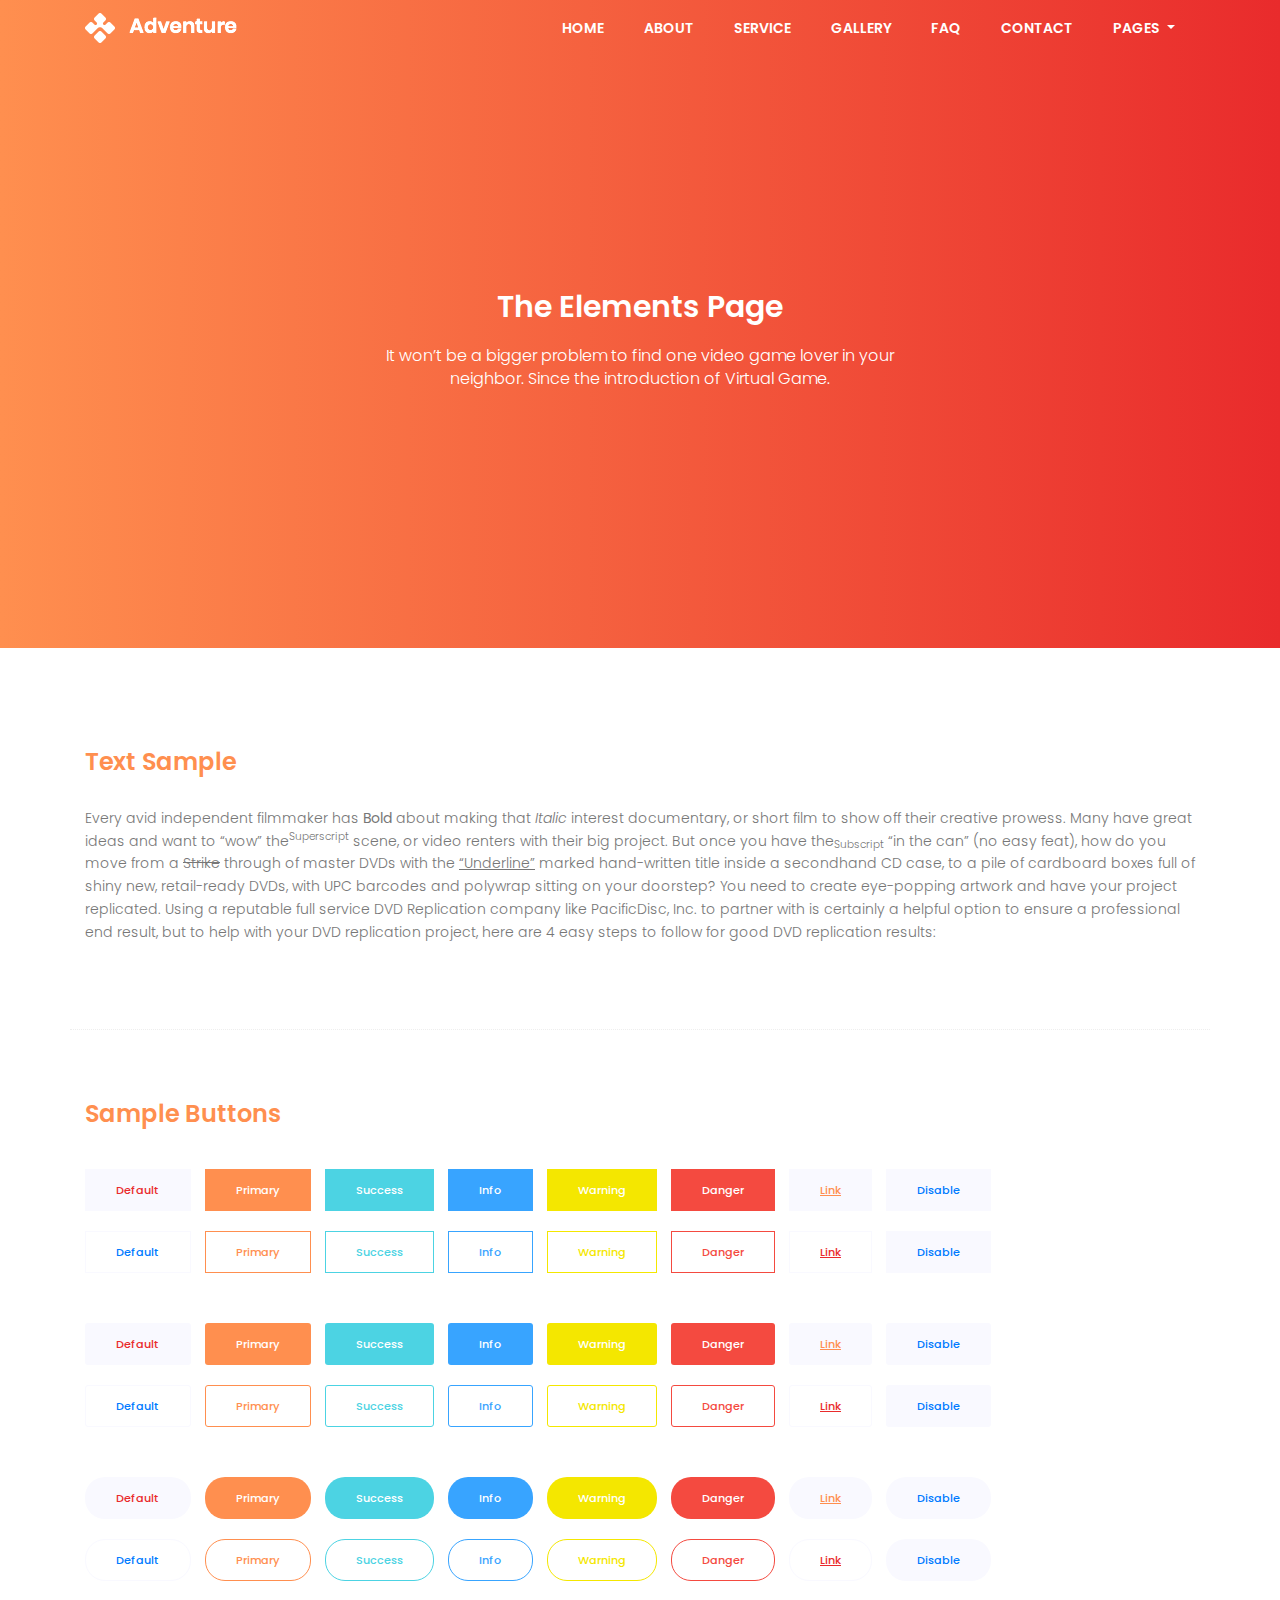
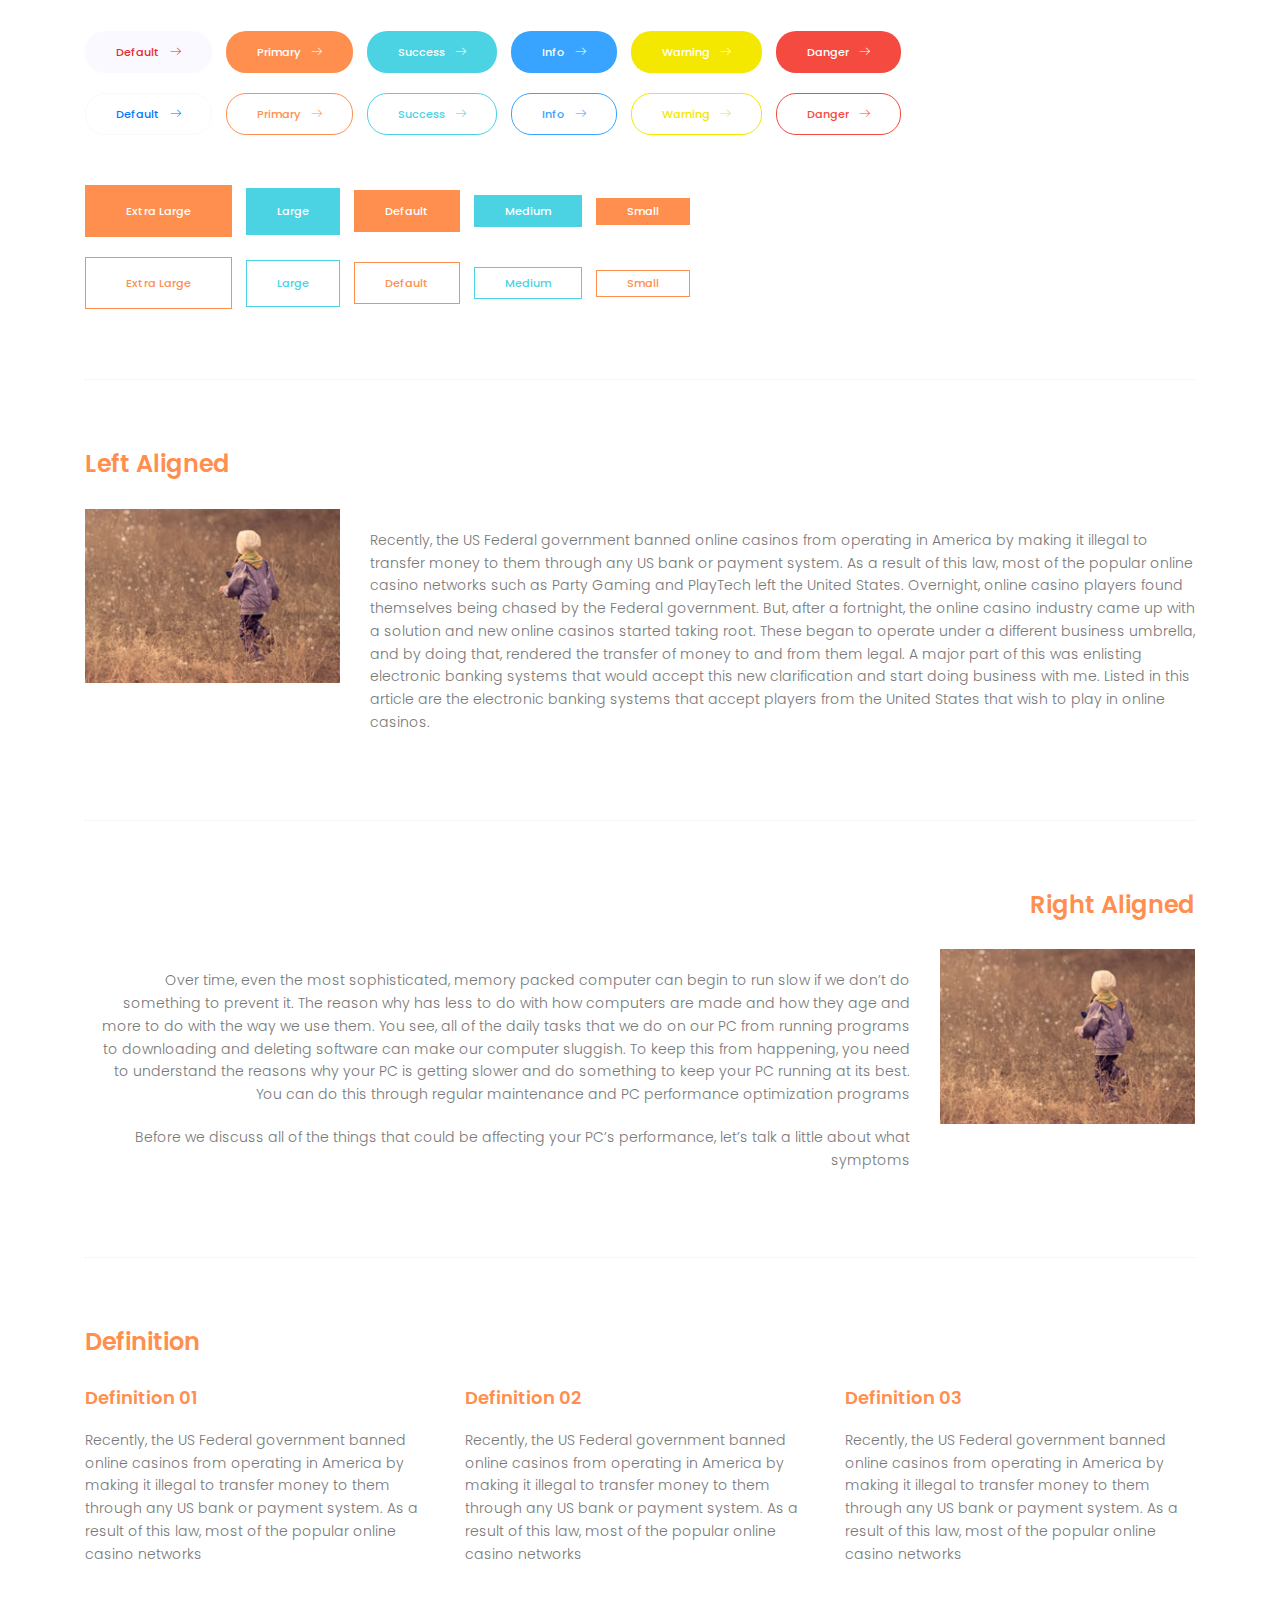
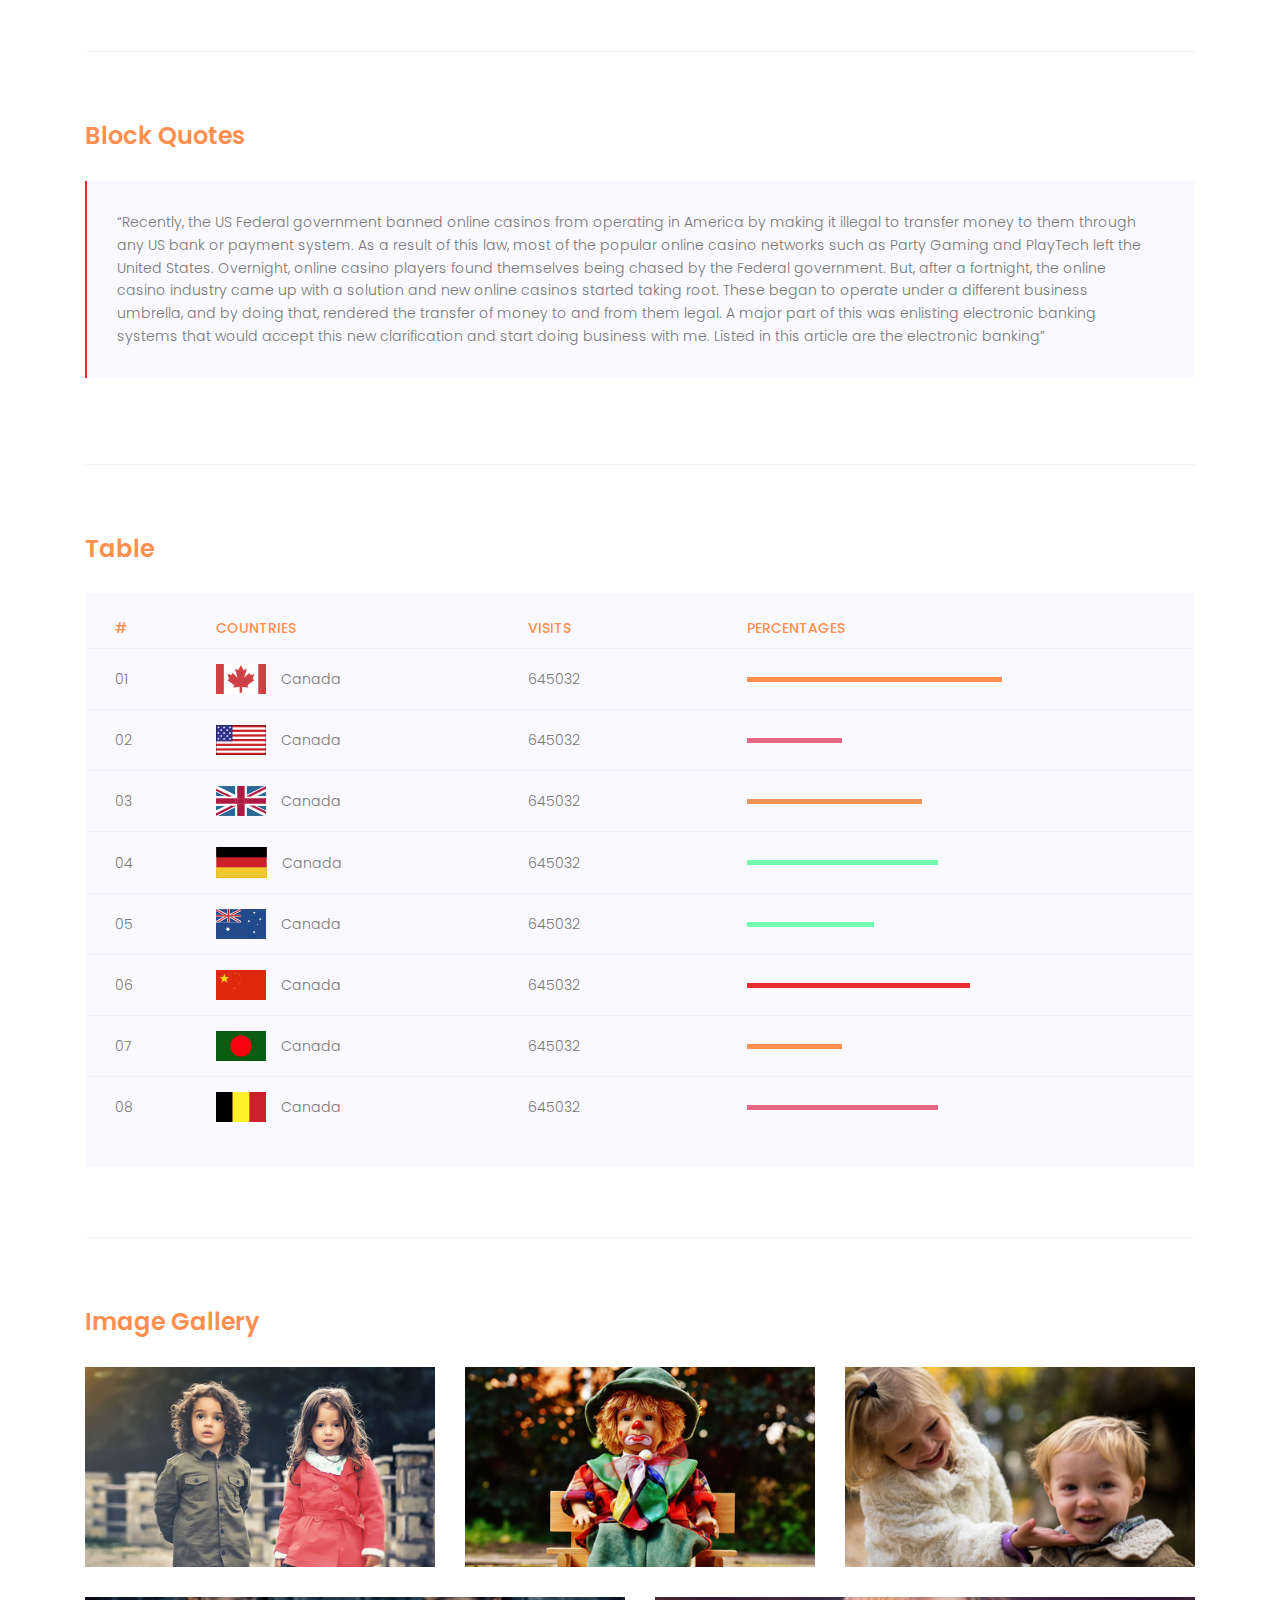
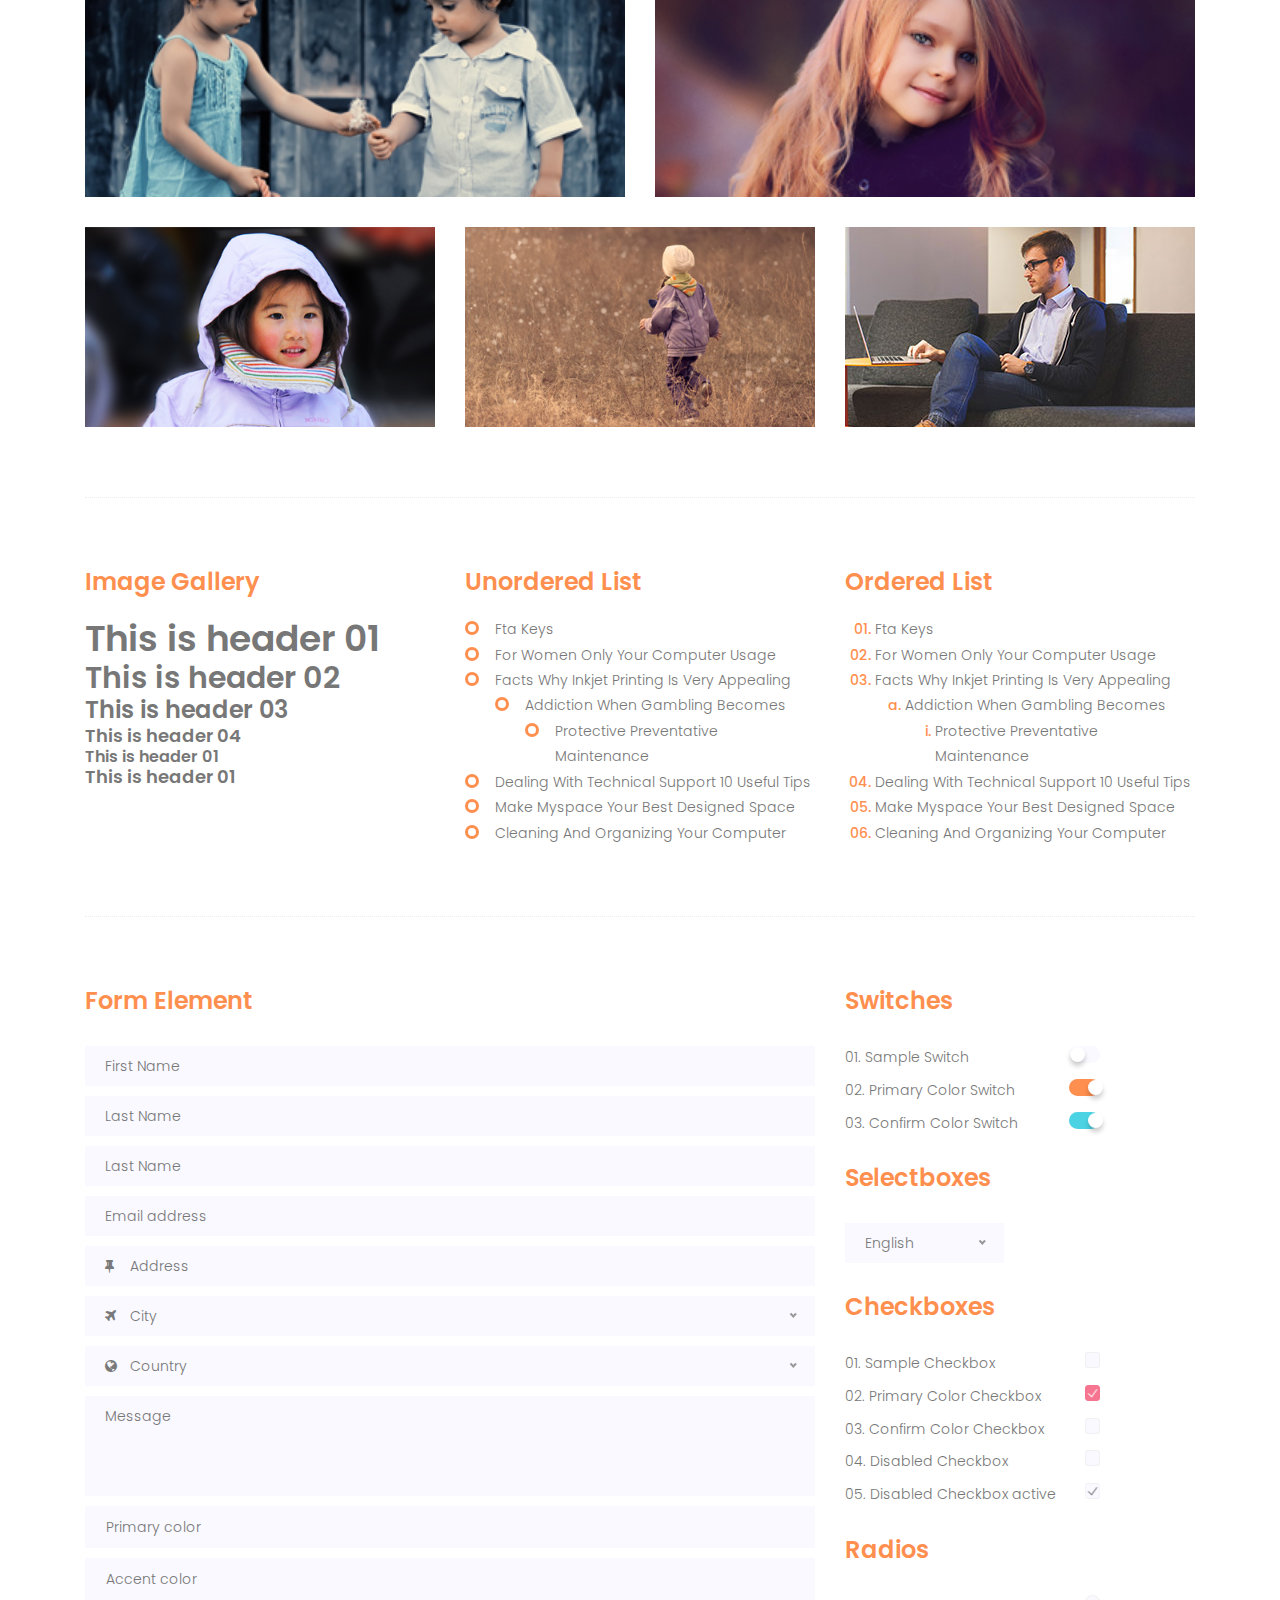
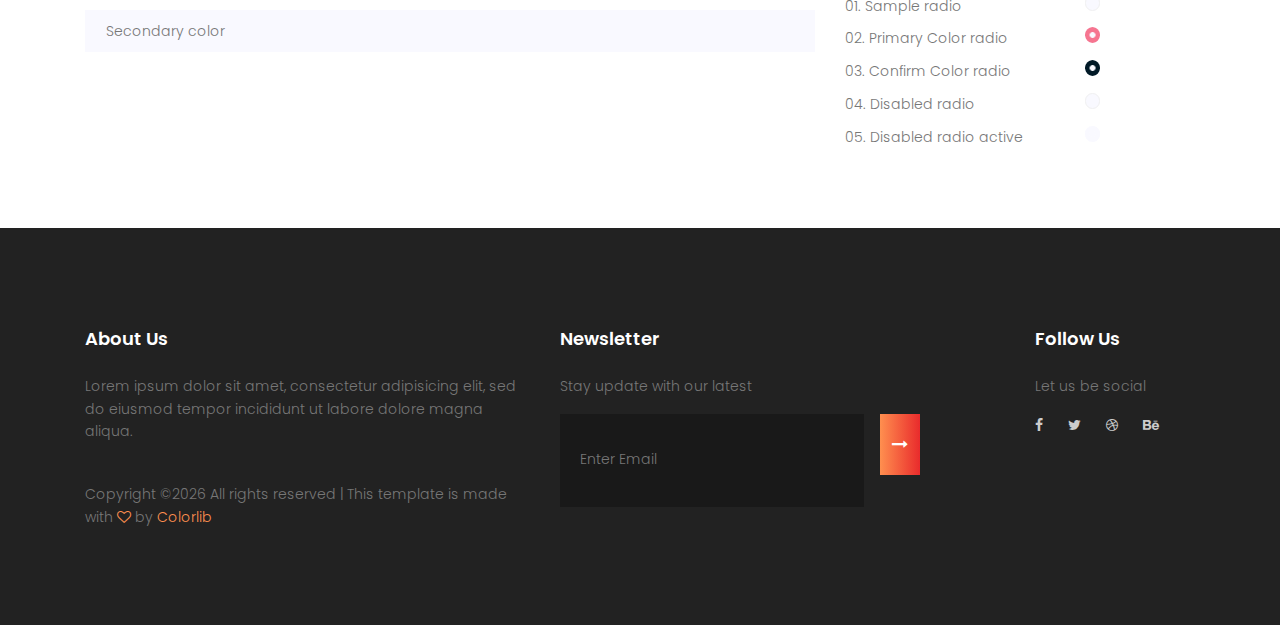
==== commit d6e74cdc: "tag" ====
--- a/elements.html
+++ b/elements.html
@@ -27,6 +27,18 @@
 			<link rel="stylesheet" href="css/magnific-popup.css">
 			<link rel="stylesheet" href="css/bootstrap.css">
 			<link rel="stylesheet" href="css/main.css">
+
+
+			<!-- Google tag (gtag.js) -->
+<script async src="https://www.googletagmanager.com/gtag/js?id=G-5CNDYQJBZ1">
+</script>
+<script>
+  window.dataLayer = window.dataLayer || [];
+  function gtag(){dataLayer.push(arguments);}
+  gtag('js', new Date());
+
+  gtag('config', 'G-5CNDYQJBZ1');
+</script>
 		</head>
 		<body>
 			<!-- Start banner Area -->
--- a/css/linearicons.css
+++ b/css/linearicons.css
@@ -382,10 +382,10 @@
 	content: "\e876";
 }
 .lnr-arrow-up:before {
-	content: "\e877";
+	content: "\e875";
 }
 .lnr-arrow-down:before {
-	content: "\e878";
+	content: "\e876";
 }
 .lnr-arrow-left:before {
 	content: "\e879";
--- a/css/main.css
+++ b/css/main.css
@@ -1,4 +1,4 @@
-/*--------------------------- Color variations ----------------------*/
+/--------------------------- Color variations ----------------------/
 /* Medium Layout: 1280px */
 /* Tablet Layout: 768px */
 /* Mobile Layout: 320px */
@@ -8,12 +8,12 @@
 /* =================================== */
 ::-moz-selection {
   /* Code for Firefox */
-  background-color: #b01afe;
+  background-color: #e92b2c;
   color: #fff;
 }
 
 ::selection {
-  background-color: #b01afe;
+  background-color: #e92b2c;
   color: #fff;
 }
 
@@ -119,7 +119,7 @@
 h1, h2, h3,
 h4, h5, h6 {
   font-family: "Poppins", sans-serif;
-  color: #222222;
+  color: #ff8f4f;
   line-height: 1.2em !important;
   margin-bottom: 0;
   margin-top: 0;
@@ -132,7 +132,7 @@
   margin-top: 0;
   font-family: "Poppins", sans-serif;
   font-weight: 600;
-  color: #222222;
+  color: #ff8f4f;
 }
 
 h1, .h1 {
@@ -157,7 +157,7 @@
 
 h6, .h6 {
   font-size: 14px;
-  color: #222222;
+  color: #ff8f4f;
 }
 
 td, th {
@@ -170,8 +170,8 @@
  *    contenteditable attribute is included anywhere else in the document.
  *    Otherwise it causes space to appear at the top and bottom of elements
  *    that are clearfixed.
- * 2. The use of `table` rather than `block` is only necessary if using
- *    `:before` to contain the top-margins of child elements.
+ * 2. The use of table rather than block is only necessary if using
+ *    :before to contain the top-margins of child elements.
  */
 .clear::before, .clear::after {
   content: " ";
@@ -890,7 +890,7 @@
 }
 
 .genric-btn.default {
-  color: #222222;
+  color: #e92b2c;
   background: #f9f9ff;
   border: 1px solid transparent;
 }
@@ -913,25 +913,25 @@
 
 .genric-btn.primary {
   color: #fff;
-  background: #b01afe;
+  background: #ff8f4f;
   border: 1px solid transparent;
 }
 
 .genric-btn.primary:hover {
-  color: #b01afe;
-  border: 1px solid #b01afe;
+  color: #ff8f4f;
+  border: 1px solid #ff8f4f;
   background: #fff;
 }
 
 .genric-btn.primary-border {
-  color: #b01afe;
-  border: 1px solid #b01afe;
+  color: #ff8f4f;
+  border: 1px solid #ff8f4f;
   background: #fff;
 }
 
 .genric-btn.primary-border:hover {
   color: #fff;
-  background: #b01afe;
+  background: #ff8f4f;
   border: 1px solid transparent;
 }
 
@@ -1032,33 +1032,33 @@
 }
 
 .genric-btn.link {
-  color: #222222;
+  color: #ff8f4f;
   background: #f9f9ff;
   text-decoration: underline;
   border: 1px solid transparent;
 }
 
 .genric-btn.link:hover {
-  color: #222222;
+  color: #e92b2c;
   border: 1px solid #f9f9ff;
   background: #fff;
 }
 
 .genric-btn.link-border {
-  color: #222222;
+  color: #e92b2c;
   border: 1px solid #f9f9ff;
   background: #fff;
   text-decoration: underline;
 }
 
 .genric-btn.link-border:hover {
-  color: #222222;
+  color: #e92b2c;
   background: #f9f9ff;
   border: 1px solid transparent;
 }
 
 .genric-btn.disable {
-  color: #222222, 0.3;
+  color: #ff8f4f, 0.3;
   background: #f9f9ff;
   border: 1px solid transparent;
   cursor: not-allowed;
@@ -1067,7 +1067,7 @@
 .generic-blockquote {
   padding: 30px 50px 30px 30px;
   background: #f9f9ff;
-  border-left: 2px solid #b01afe;
+  border-left: 2px solid #e92b2c;
 }
 
 .progress-table-wrap {
@@ -1103,7 +1103,7 @@
 }
 
 .progress-table .table-head .serial, .progress-table .table-head .country, .progress-table .table-head .visit, .progress-table .table-head .percentage {
-  color: #222222;
+  color: #ff8f4f;
   line-height: 40px;
   text-transform: uppercase;
   font-weight: 500;
@@ -1136,7 +1136,7 @@
 }
 
 .progress-table .table-row .percentage .progress .progress-bar.color-1 {
-  background-color: #6382e6;
+  background-color: #ff8f4f;
 }
 
 .progress-table .table-row .percentage .progress .progress-bar.color-2 {
@@ -1156,11 +1156,11 @@
 }
 
 .progress-table .table-row .percentage .progress .progress-bar.color-6 {
-  background-color: #6382e6;
+  background-color: #e92b2c;
 }
 
 .progress-table .table-row .percentage .progress .progress-bar.color-7 {
-  background-color: #a367e7;
+  background-color: #ff8f4f;
 }
 
 .progress-table .table-row .percentage .progress .progress-bar.color-8 {
@@ -1191,7 +1191,7 @@
   position: absolute;
   width: 14px;
   height: 14px;
-  border: 3px solid #b01afe;
+  border: 3px solid #ff8f4f;
   background: #fff;
   top: 4px;
   left: 0;
@@ -1204,7 +1204,7 @@
 
 .ordered-list li {
   list-style-type: decimal-leading-zero;
-  color: #b01afe;
+  color: #ff8f4f;
   font-weight: 500;
   line-height: 1.82em !important;
 }
@@ -1217,7 +1217,7 @@
 .ordered-list-alpha li {
   margin-left: 30px;
   list-style-type: lower-alpha;
-  color: #b01afe;
+  color: #ff8f4f;
   font-weight: 500;
   line-height: 1.82em !important;
 }
@@ -1230,7 +1230,7 @@
 .ordered-list-roman li {
   margin-left: 30px;
   list-style-type: lower-roman;
-  color: #b01afe;
+  color: #ff8f4f;
   font-weight: 500;
   line-height: 1.82em !important;
 }
@@ -1302,7 +1302,7 @@
 
 .single-input-primary:focus {
   outline: none;
-  border: 1px solid #b01afe;
+  border: 1px solid #ff8f4f;
 }
 
 .single-input-accent {
@@ -1363,7 +1363,7 @@
   width: 15px;
   height: 15px;
   border-radius: 50%;
-  background: #b01afe;
+  background: #ff8f4f;
   -webkit-transition: all 0.2s;
   -moz-transition: all 0.2s;
   -o-transition: all 0.2s;
@@ -1446,7 +1446,7 @@
 }
 
 .primary-switch input:checked + label:before {
-  background: #b01afe;
+  background: #ff8f4f;
 }
 
 .confirm-switch {
@@ -1795,12 +1795,12 @@
 }
 
 .default-select .nice-select .list .option.selected {
-  color: #b01afe;
+  color: #ff8f4f;
   background: transparent;
 }
 
 .default-select .nice-select .list .option:hover {
-  color: #b01afe;
+  color: #ff8f4f;
   background: transparent;
 }
 
@@ -1850,13 +1850,16 @@
 }
 
 .form-select .nice-select .list .option.selected {
-  color: #b01afe;
+  color: #ff8f4f;
   background: transparent;
 }
 
 .form-select .nice-select .list .option:hover {
-  color: #b01afe;
+  color: #ff8f4f;
   background: transparent;
+}
+.nav-link{
+  color: #ccc;
 }
 
 .form-select .current {
@@ -1905,7 +1908,7 @@
 
 .navbar-light .navbar-toggler {
   color: rgba(255, 255, 255, 0.5);
-  border-color: rgba(255, 255, 255, 0.1);
+  border-color: #ff8f4f;
 }
 
 .navbar-nav a {
@@ -1928,7 +1931,7 @@
 }
 
 .section-gap {
-  padding: 120px 0;
+  padding: 80px 0;
 }
 
 .section-title {
@@ -1951,15 +1954,35 @@
 }
 
 .p1-gradient-bg, .primary-btn, .primary-btn2:hover, .single-feature:hover, .video-area .overlay-bg, .single-footer-widget .click-btn, .generic-banner {
-  background-image: -moz-linear-gradient(0deg, #b21aff 0%, #732bde 100%);
-  background-image: -webkit-linear-gradient(0deg, #b21aff 0%, #732bde 100%);
-  background-image: -ms-linear-gradient(0deg, #b21aff 0%, #732bde 100%);
+  background-image: -moz-linear-gradient(0deg, #ff8f4f 0%, #e92b2c 100%);
+  background-image: -webkit-linear-gradient(0deg, #ff8f4f 0%, #e92b2c 100%);
+  background-image: -ms-linear-gradient(0deg, #ff8f4f 0%, #e92b2c 100%);
 }
 
 .p1-gradient-color, .counter-left h2, .footer-social a:hover i, .single-footer-widget .bb-btn {
-  background: -moz-linear-gradient(0deg, #b21aff 0%, #732bde 100%);
-  background: -webkit-linear-gradient(0deg, #b21aff 0%, #732bde 100%);
-  background: -ms-linear-gradient(0deg, #b21aff 0%, #732bde 100%);
+  background: -moz-linear-gradient(0deg, #ff8f4f 0%, #e92b2c 100%);
+  background: -webkit-linear-gradient(0deg, #ff8f4f 0%, #e92b2c 100%);
+  background: -ms-linear-gradient(0deg, #ff8f4f 0%, #e92b2c 100%);
+  -webkit-background-clip: text;
+  -webkit-text-fill-color: transparent;
+}
+
+.counter {
+  font-size: 48px;
+  font-weight: 900;
+  background: -moz-linear-gradient(0deg, #ff8f4f 0%, #e92b2c 100%);
+  background: -webkit-linear-gradient(0deg, #ff8f4f 0%, #e92b2c 100%);
+  background: -ms-linear-gradient(0deg, #ff8f4f 0%, #e92b2c 100%);
+  -webkit-background-clip: text;
+  -webkit-text-fill-color: transparent;
+}
+
+.plus {
+  font-size: 48px;
+  font-weight: 900;
+  background: -moz-linear-gradient(0deg, #ff8f4f 0%, #e92b2c 100%);
+  background: -webkit-linear-gradient(0deg, #ff8f4f 0%, #e92b2c 100%);
+  background: -ms-linear-gradient(0deg, #ff8f4f 0%, #e92b2c 100%);
   -webkit-background-clip: text;
   -webkit-text-fill-color: transparent;
 }
@@ -2019,11 +2042,11 @@
 
 .primary-btn.white:hover {
   background: #fff;
-  color: #b01afe;
+  color: #e92b2c;
 }
 
 .primary-btn.white:hover span {
-  color: #b01afe;
+  color: #ff8f4f;
 }
 
 .primary-btn2 {
@@ -2062,6 +2085,57 @@
   }
 }
 
+.btn {
+  color: #fff;
+  cursor: pointer;
+  /* display: block; */
+  font-size:16px;
+  font-weight: 400;
+  line-height: 45px;
+  margin: 0 0 2em;
+  max-width: 160px; 
+  position: relative;
+  text-decoration: none;
+  text-transform: uppercase;
+  width: 100%; 
+  
+  @media(min-width: 600px) {
+      
+    margin: 0 1em 2em;
+  
+     &:nth-of-type(even) {
+       margin-right: 2.5em;
+     }
+    
+     &:nth-of-type(5) {
+       margin-right: 0;
+     }
+    
+  }
+  
+  &:hover { text-decoration: none; }
+
+}
+
+.btn-3 {
+  background: lighten(red, 3%);  
+  border: 1px solid darken(red, 4%);
+  box-shadow: 0px 2px 0 darken(red, 5%), 2px 4px 6px darken(red, 2%);
+  font-weight: 900;
+  letter-spacing: 1px;
+  transition: all 150ms linear;
+}
+
+.btn-3:hover {
+  background: darken(red, 1.5%);
+  border: 1px solid rgba(#000, .05);
+  box-shadow: 1px 1px 2px rgba(#fff, .2);
+  color: lighten(red, 18%); 
+  text-decoration: none;
+  text-shadow: -1px -1px 0 darken(red, 9.5%);
+  transition: all 250ms linear;
+}
+
 .sticky-wrapper {
   height: 48px !important;
 }
@@ -2071,7 +2145,7 @@
   -moz-transition: all 0.3s ease 0s;
   -o-transition: all 0.3s ease 0s;
   transition: all 0.3s ease 0s;
-  background-color: #222;
+  background: linear-gradient(#ff8f4f 0%, #e92b2c 100%);
 }
 
 .dropdown-item {
@@ -2183,7 +2257,7 @@
   background-color: #fff;
   padding: 8px 40px;
   font-weight: 600;
-  color: #222;
+  color: #ff8f4f;
   box-shadow: 0px 20px 20px 0px rgba(0, 0, 0, 0.1);
   border: 1px solid transparent;
   border-radius: 20px;
@@ -2213,7 +2287,7 @@
   box-shadow: 0px 0px 50px 0px rgba(157, 157, 157, 0.3);
   position: relative;
   background: #fff;
-  padding: 80px 100px 80px 40px;
+  padding: 80px 20px 80px 40px;
 }
 
 @media (max-width: 575px) {
@@ -2329,17 +2403,18 @@
   left: 50%;
   transform: translate(-50%, -50%);
   position: absolute;
-  width: 60%;
+  width: 100%;
   height: 1px;
-  background: #eeeeee;
+  background: #bbbbbb;
   z-index: -1;
 }
 
 .active-works-carousel .owl-dots .owl-dot {
   width: 11px;
   height: 11px;
+  padding: 6px;
   border-radius: 50%;
-  background: #eeeeee;
+  background: #c8c7c7;
   margin: 0 50px;
 }
 
@@ -2350,7 +2425,7 @@
 }
 
 .active-works-carousel .owl-dots .owl-dot.active {
-  background: #b01afe;
+  background: #ff8f4f;
   box-shadow: 0px 10px 20px 0px rgba(0, 0, 0, 0.2);
 }
 
@@ -2556,7 +2631,7 @@
 }
 
 .copy-right-text i, .copy-right-text a {
-  color: #b01afe;
+  color: #ff8f4f;
 }
 
 .footer-social a {
@@ -2688,7 +2763,7 @@
 }
 
 .footer-text a, .footer-text i {
-  color: #b01afe;
+  color: #ff8f4f;
 }
 
 .whole-wrap {
@@ -2759,3 +2834,100 @@
 .switch-wrap p {
   margin: 0;
 }
+
+/* Responsive select styles */
+select#google_translate_element {
+  padding: 6  px; /* Adjust padding as needed */
+  font-size: 16px; /* Adjust font size as needed */
+  width: 100%; /* Ensures full width of parent container */
+  max-width: 300px; /* Adjust max-width as needed */
+  box-sizing: border-box;
+  border: 1px solid #ccc;
+  border-radius: 5px;
+  background-color: #fff;
+  color: #333;
+  margin: 15px; /* Margin top for spacing */
+}
+
+/* Adjustments for smaller screens */
+@media only screen and (max-width: 600px) {
+  select#google_translate_element {
+    font-size: 14px; /* Adjust font size for smaller screens */
+    padding: 8px; /* Adjust padding for smaller screens */
+  }
+}
+
+.item-slider {
+  position: relative;
+  overflow: hidden;
+}
+
+.background-video {
+  position: absolute;
+  top: 50%;
+  left: 50%;
+  width: 100%;
+  height: 100%;
+  object-fit: cover;
+  transform: translate(-50%, -50%);
+  z-index: -1;
+}
+
+.overlay {
+  position: absolute;
+  top: 0;
+  left: 0;
+  width: 100%;
+  height: 100%;
+  background: rgba(0, 0, 0, 0.3);
+}
+
+.banner-content h1 {
+  font-size: 80px;
+}
+
+.banner-content p {
+  font-size: 18px;
+}
+
+@media (max-width: 768px) {
+  .banner-content h1 {
+    font-size: 40px;
+  }
+
+  .banner-content p {
+    font-size: 16px;
+  }
+
+  .banner-content h4 {
+    font-size: 16px;
+  }
+}
+
+@media (min-width: 769px) and (max-width: 1024px) {
+  .banner-content h1 {
+    font-size: 60px;
+  }
+
+  .banner-content p {
+    font-size: 18px;
+  }
+
+  .banner-content h4 {
+    font-size: 18px;
+  }
+}
+
+@media (max-width: 480px) {
+  .banner-content h1 {
+    font-size: 30px;
+  }
+
+  .banner-content p {
+    font-size: 14px;
+  }
+
+  .banner-content h4 {
+    font-size: 14px;
+  }
+}